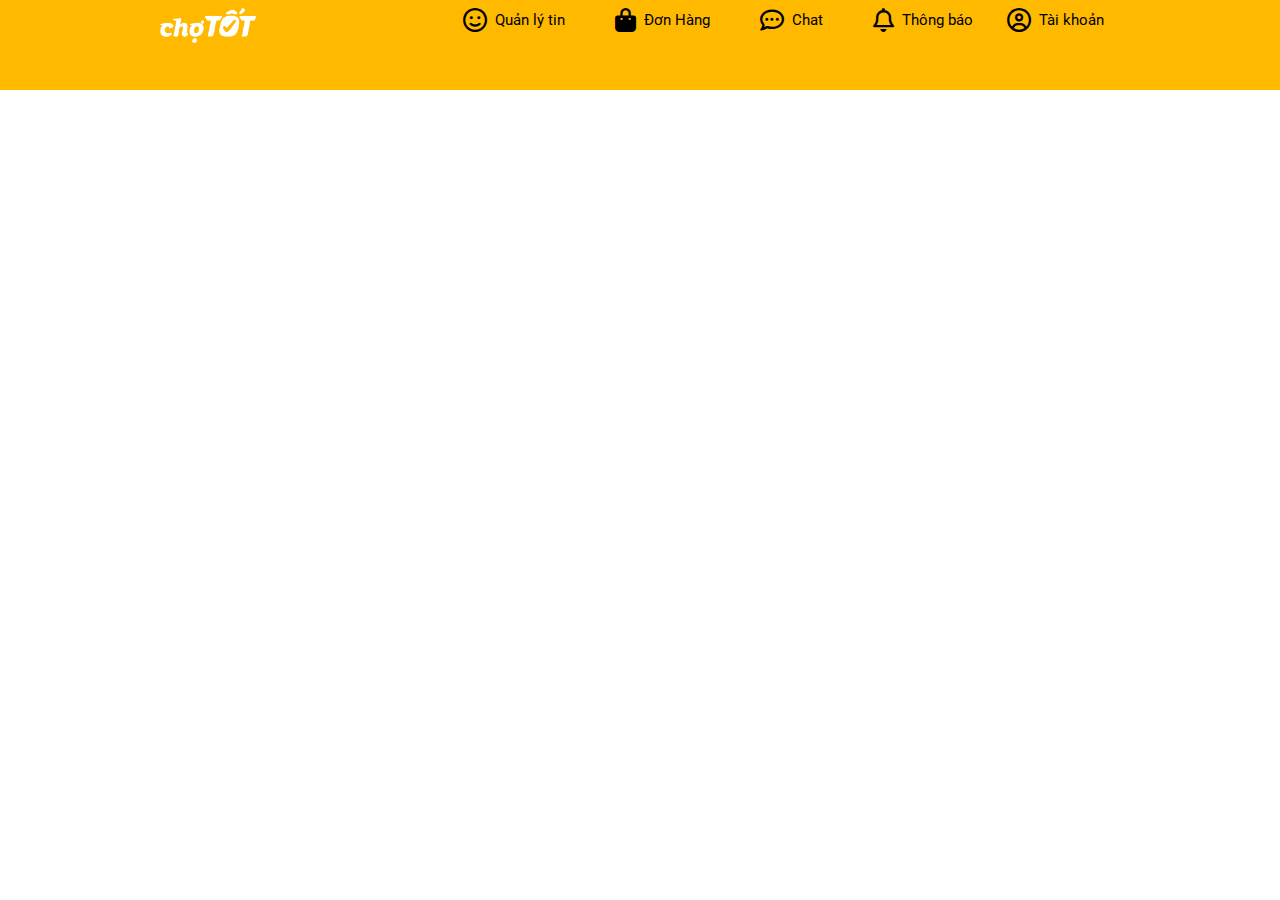
==== index.html @ 981c37a7 "add form login" ====
<!DOCTYPE html>
<html lang="en">
<head>
    <meta charset="UTF-8">
    <meta http-equiv="X-UA-Compatible" content="IE=edge">
    <meta name="viewport" content="width=device-width, initial-scale=1.0">
    <title>DN_Store</title>
    <link rel="stylesheet" href="./CSS/style.css">
    <link rel="stylesheet" href="/CSS/main.css">
    <link rel="stylesheet" href="/CSS/base.css">
    <link rel="stylesheet" href="./CSS/font/fontawesome-free-6.4.0/css/all.min.css">
    <link href="https://fonts.googleapis.com/css2?family=Roboto:wght@300;400;500;700&display=swap" rel="stylesheet">
    <link rel="stylesheet" href="CSS/bootstrap.min.css">
    <script src="JS/jquery.min.js"></script>
    <script src="JS/bootstrap.min.js"></script>
</head>
<body>
    <div class="wrapper">
        <header class="header">
            <div class="grid">
                <nav class="header__navbar">
                    <img class="header__navbar-logo" src="img/logo.webp">
                    <ul class="header__navbar-list">
                        <li class="header__navbar-item">
                            <a href="" class="header__navbar-item-link">
                                <i class="header__navbar-icon fa-regular fa-face-smile"></i>
                                Quản lý tin
                            </a>
                        </li>
                        <li class="header__navbar-item header__navbar-item-has--order header__navbar-item--no-opacity">
                            <i class="header__navbar-icon fa-solid fa-bag-shopping"></i>
                            Đơn Hàng
                            <!-- Đơn hàng -->
                            <div class="header__order">
                                <div class="header__sale-order">Đơn mua</div>
                                <hr>
                                <div class="header__purchase-order">Đơn bán</div>
                            </div>

                        </li>
                        <li class="header__navbar-item">
                            <a href="" class="header__navbar-item-link">
                                <i class="header__navbar-icon fa-sharp fa-regular fa-comment-dots"></i>
                                Chat
                            </a>
                        </li>
                        <li class="header__navbar-item header__notify-item--has-notify">
                            <i class="header__navbar-icon fa-sharp fa-regular fa-bell"></i>
                            Thông báo
                            <div class="header__notify">
                                <header class="header__notify-header">
                                    <h3>THÔNG BÁO MỚI</h3>
                                </header>
                                <ul class="header__notify-list">
                                    <li class="header__notify-item">
                                        <a href="" class="header__notify-link">
                                            <img src="./img/notify_item.png" alt="" class="header__notify-img">
                                            <div class="header__notify-info">
                                                <span class="header__notify-info-name">Sách lập trình Java</span>
                                                <span class="header__notify-info-description">Mô tả sách lập trình Java</span>
                                            </div>
                                        </a>
                                    </li>
                                    <li class="header__notify-item">
                                        <a href="" class="header__notify-link header__notify-item--viewed">
                                            <img src="./img/notify_item2.jpg" alt="" class="header__notify-img">
                                            <div class="header__notify-info">
                                                <span class="header__notify-info-name">Giáo trình triết học Mac-LêninGiáo trình triết học Mac-Lênin</span>
                                                <span class="header__notify-info-description">Mô tả giáo trình triết học Mac-Lênin</span>
                                            </div>
                                        </a>
                                    </li>
                                    <li class="header__notify-item">
                                        <a href="" class="header__notify-link">
                                            <img src="./img/notify_item3.jpg" alt="" class="header__notify-img">
                                            <div class="header__notify-info">
                                                <span class="header__notify-info-name">Sách luyện thi Ielts</span>
                                                <span class="header__notify-info-description">Mô tả sách luyện thi Ielts</span>
                                            </div>
                                        </a>
                                    </li>
                                </ul>
                                <footer class="header__notify-footer">
                                    <a href="" class="header__notify-footer-btn">Xem tất cả</a>
                                </footer>
                            </div>
                        </li>
                        <li id="openModal" class="header__navbar-item">
                            <i class="header__navbar-icon fa-regular fa-circle-user"></i>
                            Tài khoản
                        </li>
                    </ul>
                </nav>
            </div>
        </header>

        <div class="container">

        </div>

        <footer class="footer">

        </footer>
        <!-- Modal Layout -->
        <div id="dangNhap" class="modal">
            <div class="modal__overlay">

            </div>
            <div class="modal-dialog">
                <div class="modal-content">
                    <div class="modal__body modal-content">
                        <form action="">
                            <div class="modal__inner">
                                <div class="auth-form">
                                    <div class="auth-form__header">
                                        <div>
                                            <h3 class="auth-form__heading">Đăng ký</h3>
                                            <p>Tạo tài khoản Chợ Tốt ngay</p>
                                        </div>
                                        <img src="./img/logo_register.png">
                                        
                                    </div>
                                    <div class="auth-form__form">
                                        <input type="text" class="auth-form__input" placeholder="Nhập tên của bạn">
                                    </div>
                                    <div class="auth-form__form">
                                        <input type="password" class="auth-form__input" placeholder="Nhập SĐT của bạn">
                                    </div>
                                    <div class="auth-form__form">
                                        <input type="text" class="auth-form__input" placeholder="Tạo một mật khẩu có ít nhất 5 ký tự">
                                    </div>
                                </div>
                                <button class="btn-primary">Đăng ký</button>
                                <div class="auth-form__aside">
                                    <p class="auth-form-policy-text">
                                        Bằng việc Đăng ký, bạn đã đồng ý với 
                                        <a href="" class="auth-form-policy-link">Điều khoản sử dụng</a>
                                        của Chợ tốt
                                    </p>
                                </div>
                                <div class="auth-form__socials">
                                    <p class="auth-form__socials-text-choice">hoặc sử dụng</p>
                                    <a href="" class="auth-form__socials-link">
                                        <i class="fa-brands fa-facebook"></i>
                                    </a>
                                    <a href="" class="auth-form__socials-link">
                                        <i class="fa-brands fa-google"></i>
                                    </a>
                                    <a href="" class="auth-form__socials-link">
                                        <i class="fa-brands fa-apple"></i>
                                    </a>
                                    <p class="auth-form__socials-text">
                                        Bạn đã có tài khoản?
                                        <a href="" class="auth-form__socials-link">Đăng nhập</a>
                                    </p>
                                </div>
                            </div>
                        </form>
                    </div>
                </div>
            </div>
        </div>
    </div>

    <script src="./JS/main.js"></script>
</body>
</html>
---- CSS/style.css ----
* {
    margin: 0;
    padding: 0;
}
---- CSS/main.css ----
header {
    height: 90px;
    background: #ffba00;
}
.header__navbar {
    display: flex;
    justify-content: space-between;
    align-items: center;
}
.header__navbar-logo {
    height: 35px;
    width: 96px;
    margin-top: 8px;
    cursor: pointer;
}
.header__navbar-list {
    list-style: none;
    margin-top: 8px;
}
.header__navbar-item {
    position: relative;
}
.header__navbar-item-has--order:hover .header__order {
    display: block;
}
.header__notify-item--has-notify:hover .header__notify {
    display: block;
}
.header__navbar-item,
.header__navbar-item-link {
    display: inline-block;
    font-size: 1.5rem;
    color: var(--black--color);
    text-decoration: none;
    font-weight: 400;
    margin: 0 16px;
}
.header__navbar-item:hover,
.header__navbar-item-link:hover {
    cursor: pointer;
    color: rgba(0, 0, 0, 0.5);
}
.header__navbar-icon {
    font-size: 2.4rem;
    margin-right: 8px;
}
.header__navbar-item,
.header__navbar-item-link {
    display: inline-flex    ;
    align-items: center;
}
.header__navbar-item--no-opacity:hover {
    cursor: pointer;
    color: var(--black--color)
}

/*Header Order*/
.header__order {
    position: absolute;
    width: 110px;
    background-color: #fff;
    font-size: 1.5rem;
    left: 0;
    top: 140%;
    border-radius: 3px;
    display: none;
    animation: fadeIn ease-in 0.25s;
}
.header__order::before {
    content: "";
    position: absolute;
    left: 0;
    top: -16px;
    display: block;
    width: 100%;
    height: 20px;
}
.header__order::after {
    content: "";
    position: absolute;
    border: 20px solid;
    border-color: transparent transparent #fff transparent;
    top: -30px;
    right: 35px;
    display: block;
}
.header__sale-order {
    padding: 12px 10px;
}
.header__purchase-order {
    padding: 12px 10px;
}
.header__sale-order:hover,
.header__purchase-order:hover {
    cursor: pointer;
    opacity: 0.6;
}

/* Header notification */ 
.header__notify {
    position: absolute;
    top: 140%;
    right: 0;
    width: 400px;
    background-color: #fff;
    cursor: default;
    transform-origin: calc(100% - 20px) top;
    animation: headerNotifyGrowth ease-in 0.2s;
    will-change: opacity, transform;
    display: none;
}
.header__notify::before {
    content: "";
    border-width: 20px 27px;
    border-style: solid;
    border-color: transparent transparent #fff transparent;
    position: absolute;
    right: 4px;
    top: -30px;
}
.header__notify::after {
    content: "";
    display: block;
    position: absolute;
    right: 0;
    top: -16px;
    width: 100px;
    height: 20px;
}
@keyframes headerNotifyGrowth {
    from {
        opacity: 0;
        transform: scale(0);
    }to {
        opacity: 1;
        transform: scale(1);
    }
}
.header__notify-header {
    height: 45px;
    background-color: #fff;
}
.header__notify-header h3{
    color: #999;
    margin: 0 0 0 15px;
    font-weight: 400;
    font-size: 1.8rem;
    line-height: 45px;
    user-select: none;
}
.header__notify-list {
    list-style: none;
}
.header__notify-item {
    display: flex;
}
.header__notify-item:hover {
    background-color: #f7f7f7;
}
.header__notify-item--viewed{
    background-color: rgba(255, 186, 0, 0.08);
}
.header__notify-link {
    display: flex;
    width: 100%;
    padding: 12px;
    text-decoration: none;
}
.header__notify-img {
    width: 48px;
    height: 50px;
    object-fit: contain;
}
.header__notify-info {
    margin-left: 12px;
}
.header__notify-info-name {
    display: block;
    font-size: 1.4rem;
    color: var(--black--color);
    font-weight: 400;
}
.header__notify-info-description {
    display: block;
    font-size: 1.2rem;
    line-height: 1.6rem;
    color: #756F6E;
    margin-top: 4px;
}
.header__notify-footer {
    display: flex;
}
.header__notify-footer-btn {
    text-decoration: none;
    color: var(--black--color);
    width: 100%;
    padding: 10px 0;
    font-size: 1.4rem;
    font-weight: 400;
    text-align: center;
}
---- CSS/base.css ----
:root {
    --primary-color: #ffba00;
    --white-color: #fff;
    --black--color: #000;
    --text-color: #333;
}

* {
    box-sizing: inherit;
}

html {
    font-size: 62.5%;
    line-height: 16px;
    font-family: 'Roboto', sans-serif;
    box-sizing: border-box;
}

.grid {
    width: 960px;
    max-width: 100%;
    margin: 0 auto;
}

.grid__full-width {
    width: 100%
}

.grid_row {
    display: flex;
    flex-wrap: wrap;
}

/* Animation */
@keyframes fadeIn {
    from {
        opacity: 0;
    }to {
        opacity: 1;
    }
}

.modal {
    position: fixed;
    display: flex;
    top: 0;
    right: 0;
    bottom: 0;
    left: 0;
}

.modal__overlay {
    position: absolute;
    width: 100%;
    height: 100%;
    background-color: rgba(0, 0, 0, 0.4);
}

.modal__body {
    margin: auto;
    background-color: #fff;
    position: relative;
    z-index: 1;
    border-radius: 5px;
}
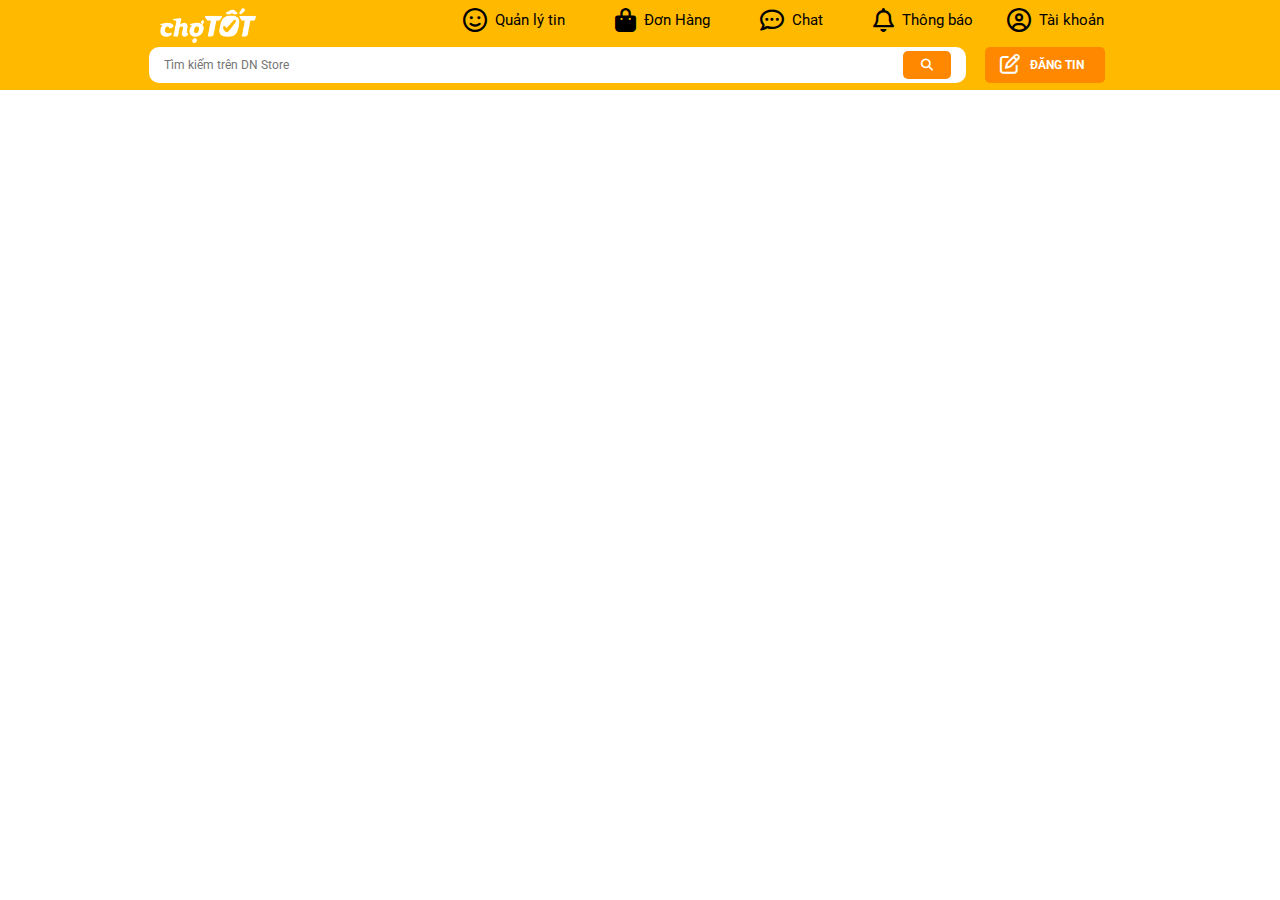
==== commit 53e7afc8: "add search" ====
--- a/index.html
+++ b/index.html
@@ -91,6 +91,16 @@
                         </li>
                     </ul>
                 </nav>
+                <div class="row">
+                    <div class="search">
+                        <input type="text" placeholder="Tìm kiếm trên DN Store">
+                        <div><i class="fa-solid fa-magnifying-glass"></i></div>
+                    </div>
+                    <div class="post">
+                        <div> <i class="fa-regular fa-pen-to-square"></i></div>
+                        <span>ĐĂNG TIN</span>
+                    </div>
+                </div>
             </div>
         </header>
 
--- a/CSS/style.css
+++ b/CSS/style.css
@@ -1,4 +1,5 @@
 * {
     margin: 0;
     padding: 0;
+    box-sizing: border-box;
 }--- a/CSS/main.css
+++ b/CSS/main.css
@@ -198,4 +198,63 @@
     font-size: 1.4rem;
     font-weight: 400;
     text-align: center;
+}
+.row{
+    width: 100%;
+    display: flex;
+    align-items: center;
+}
+.search{
+    display: flex;
+    justify-content: space-between;
+    align-items: center;
+    flex: 1;
+    height: 36px;
+    background-color: var(--white-color);
+    padding: 9px 15px;
+    border-radius: 10px;
+    font-size: 1.2rem;
+    margin: 4px;
+}
+.search input{
+    flex: 1;
+    border: 0;
+    outline: none;
+}
+.search div{
+    width: 48px;
+    height: 28px;
+    background-color: #FF8800;
+    color: var(--white-color);
+    border-radius: 5px;
+    display: flex;
+    justify-content: center;
+    align-items: center;
+}
+.search div:hover {
+    cursor: pointer;
+}
+
+.post{
+    width: 120px;
+    height: 36px;
+    background-color: #FF8800;
+    color: var(--white-color);
+    border-radius: 5px;
+    display: flex;
+    align-items: center;
+    padding: 5px 15px;
+    margin-left: 15px;
+}
+.post:hover{
+    cursor: pointer;
+}
+.post div{
+    font-size: 2rem;
+    padding-bottom: 2px;
+}
+.post span {
+    font-weight: 700;
+    font-size: 1.2rem;
+    margin-left: 10px;
 }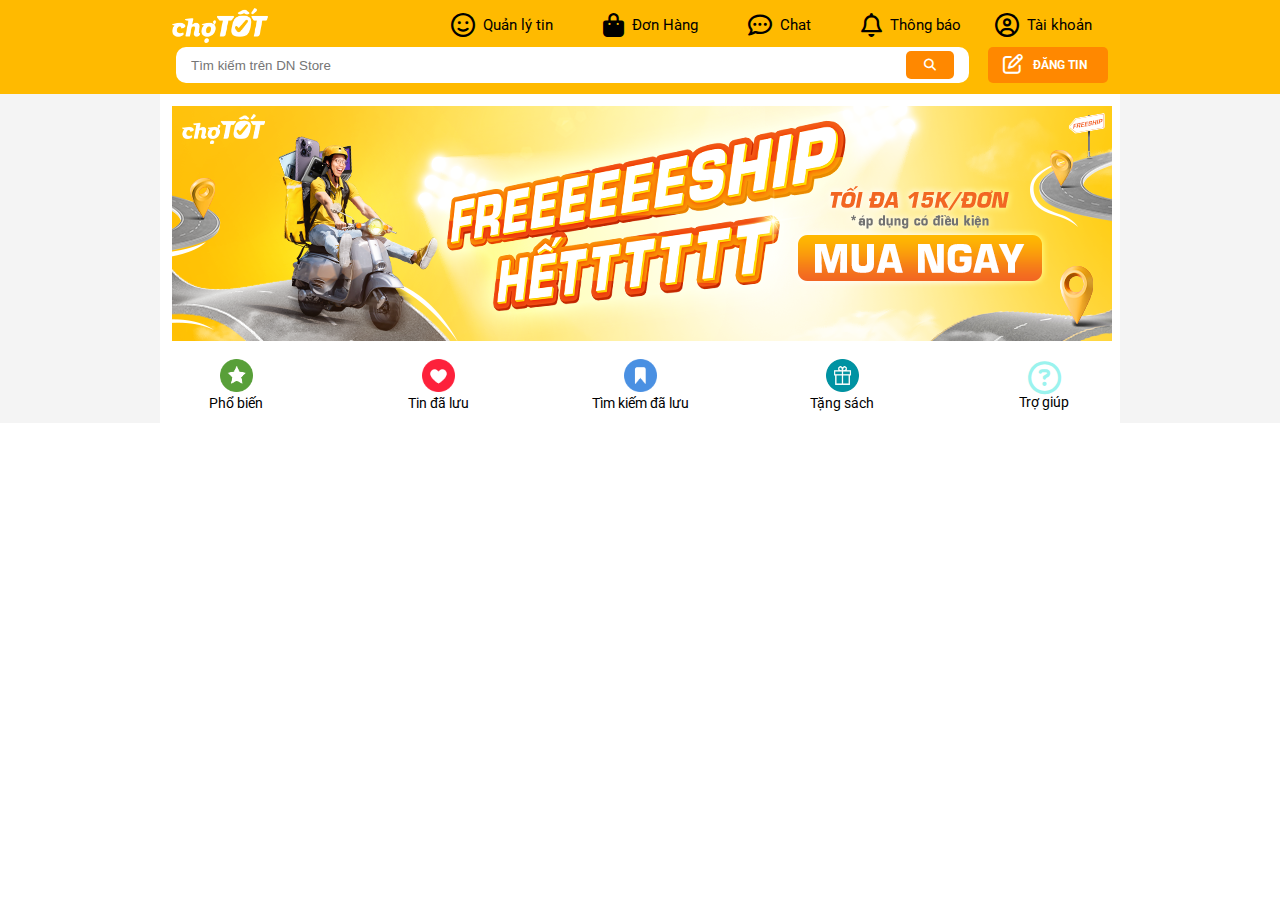
==== commit cee48bc5: "add banner" ====
--- a/index.html
+++ b/index.html
@@ -105,14 +105,44 @@
         </header>
 
         <div class="container">
-
+            <div class="left-sidebar"></div>
+            <div class="main-content">
+                <div class="banner">
+                    <div class="advertisement">
+                        <img src="img/advertisement.png">
+                    </div>
+                    <div class="sub-banner">
+                        <div class="sub-banner-item">
+                            <img src="img/sub-banner-item1.png">
+                            <p>Phổ biến</p>
+                        </div>
+                        <div class="sub-banner-item">
+                            <img src="img/sub-banner-item2.png">
+                            <p>Tin đã lưu</p>
+                        </div>
+                        <div class="sub-banner-item">
+                            <img src="img/sub-banner-item3.png">
+                            <p>Tìm kiếm đã lưu</p>
+                        </div>
+                        <div class="sub-banner-item">
+                            <img src="img/sub-banner-item4.png">
+                            <p>Tặng sách</p>
+                        </div>
+                        <div class="sub-banner-item">
+                            <i class="fa-regular fa-circle-question"></i>
+                            <p>Trợ giúp</p>
+                        </div>
+                    </div>
+                </div>
+            </div>
+            <div class="right-sidebar"></div>
         </div>
 
         <footer class="footer">
 
         </footer>
         <!-- Modal Layout -->
-        <div id="dangNhap" class="modal">
+        <!-- <div id="dangNhap" class="modal">
             <div class="modal__overlay">
 
             </div>
@@ -170,7 +200,7 @@
                 </div>
             </div>
         </div>
-    </div>
+    </div> -->
 
     <script src="./JS/main.js"></script>
 </body>
--- a/CSS/main.css
+++ b/CSS/main.css
@@ -1,6 +1,13 @@
+.wrapper{
+    width: 100%;
+    background-color: #f4f4f4;
+}
 header {
-    height: 90px;
+    height: 94px;
     background: #ffba00;
+}
+.grid{
+    padding: 0 12px;
 }
 .header__navbar {
     display: flex;
@@ -257,4 +264,42 @@
     font-weight: 700;
     font-size: 1.2rem;
     margin-left: 10px;
-}+}
+
+/* Container */
+.container{
+    display: flex;
+    justify-content: space-between;
+    align-items: center;
+}
+.main-content{
+    width: 960px;
+    background-color: var(--white-color);
+}
+.banner{
+    padding: 12px;
+}
+.sub-banner{
+    display: flex;
+    justify-content: space-between;
+    align-items: center;
+    padding: 0 12px;
+}
+.sub-banner-item{
+    width: 104px;
+    text-align: center;
+    font-size: 1.4rem;
+    padding-top: 13px;
+}
+.sub-banner-item:hover{
+    cursor: pointer;
+}.sub-banner-item p:hover{
+    color: #75a8cd;
+}
+.sub-banner-item img{
+    width: 33px;
+}
+.sub-banner-item i{
+    font-size: 33px;
+    color: #9BF3EE;
+}
--- a/CSS/base.css
+++ b/CSS/base.css
@@ -1,6 +1,6 @@
 :root {
     --primary-color: #ffba00;
-    --white-color: #fff;
+    --white-color: #ffffff;
     --black--color: #000;
     --text-color: #333;
 }
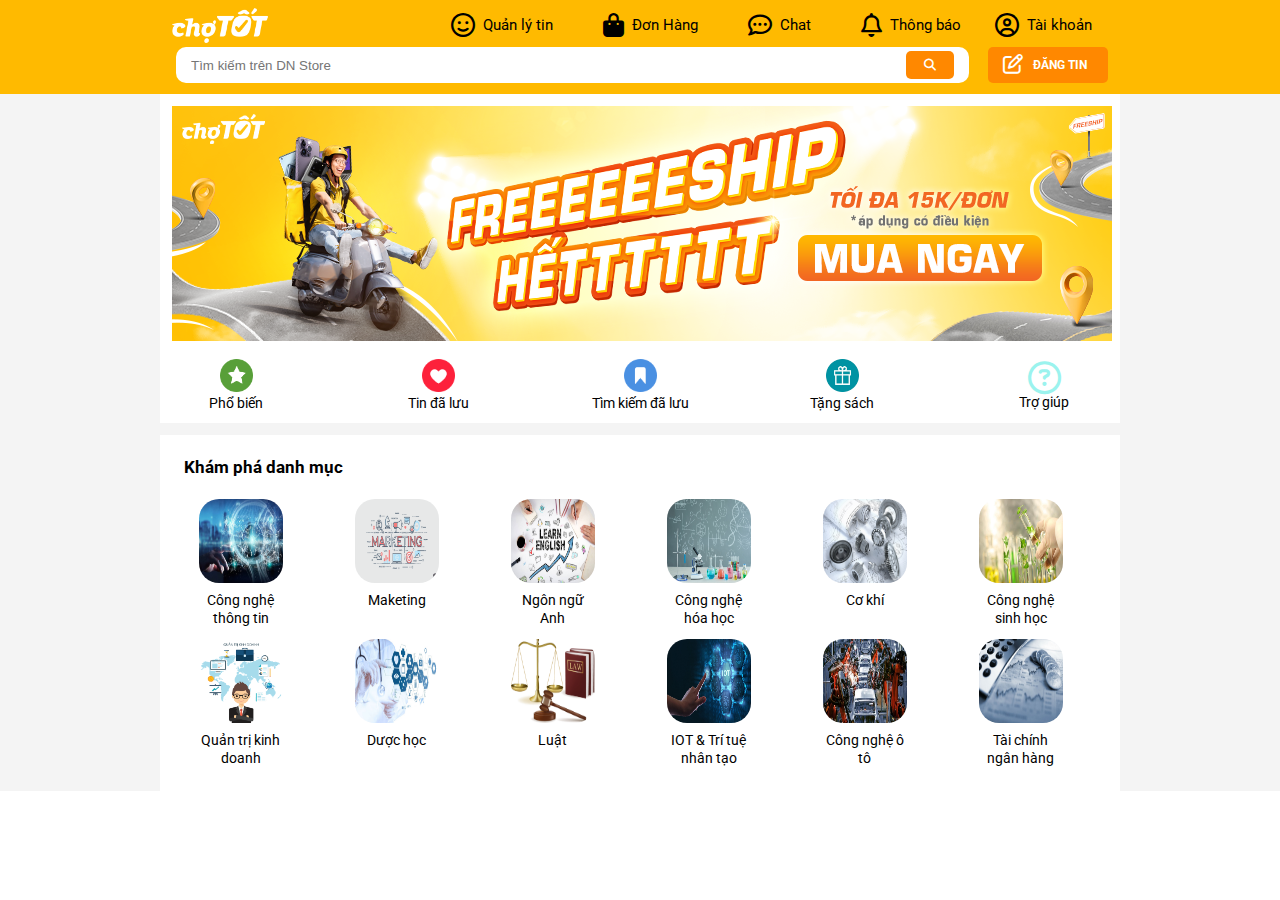
==== commit 23c7347a: "add category" ====
--- a/index.html
+++ b/index.html
@@ -134,6 +134,63 @@
                         </div>
                     </div>
                 </div>
+                <div class="category">
+                    <h2>Khám phá danh mục</h2>
+                    <div class="category-list">
+                        <li class="category-item">
+                            <img src="img/category-item1.png">
+                            <span>Công nghệ thông tin</span>
+                        </li>
+                        <li class="category-item">
+                            <img src="img/category-item2.png">
+                            <span>Quản trị kinh doanh</span>
+                        </li>
+                        <li class="category-item">
+                            <img src="img/category-item3.png">
+                            <span>Maketing</span>
+                        </li>
+                        <li class="category-item">
+                            <img src="img/category-item4.png">
+                            <span>Dược học</span>
+                        </li>
+                        <li class="category-item">
+                            <img src="img/category-item5.png">
+                            <span>Ngôn ngữ Anh</span>
+                        </li>
+                        <li class="category-item">
+                            <img src="img/category-item6.png">
+                            <span>Luật</span>
+                        </li>
+                        <li class="category-item">
+                            <img src="img/category-item7.png">
+                            <span>Công nghệ hóa học</span>
+                        </li>
+                        <li class="category-item">
+                            <img src="img/category-item8.png">
+                            <span>IOT & Trí tuệ nhân tạo</span>
+                        </li>
+                        <li class="category-item">
+                            <img src="img/category-item9.png">
+                            <span>Cơ khí</span>
+                        </li>
+                        <li class="category-item">
+                            <img src="img/category-item10.png">
+                            <span>Công nghệ ô tô</span>
+                        </li>
+                        <li class="category-item">
+                            <img src="img/category-item11.png">
+                            <span>Công nghệ sinh học</span>
+                        </li>
+                        <li class="category-item">
+                            <img src="img/category-item12.png">
+                            <span>Tài chính ngân hàng</span>
+                        </li>
+                        <!-- <li class="category-item">
+                            <img src="img/category-item13.png">
+                            <span>Tất cả danh mục</span>
+                        </li> -->
+                    </div>
+                </div>
             </div>
             <div class="right-sidebar"></div>
         </div>
--- a/CSS/main.css
+++ b/CSS/main.css
@@ -1,10 +1,13 @@
 .wrapper{
     width: 100%;
     background-color: #f4f4f4;
+    position: relative;
 }
 header {
     height: 94px;
     background: #ffba00;
+    top: 0;
+    position: sticky;
 }
 .grid{
     padding: 0 12px;
@@ -271,12 +274,13 @@
     display: flex;
     justify-content: space-between;
     align-items: center;
+    background-color: #f4f4f4;
 }
 .main-content{
     width: 960px;
+}
+.banner{
     background-color: var(--white-color);
-}
-.banner{
     padding: 12px;
 }
 .sub-banner{
@@ -303,3 +307,43 @@
     font-size: 33px;
     color: #9BF3EE;
 }
+
+.category{
+    background-color: var(--white-color);
+    margin-top: 12px;
+    padding: 12px;
+}
+.category h2{
+    padding: 12px;
+    font-size: 1.7rem;
+    margin-bottom: 12px;
+}
+.category-list{
+    display: flex;
+    flex-direction: column;
+    align-items: flex-start;
+    flex-wrap: wrap;
+    overflow-x: auto;
+    height: 280px;
+}
+.category-item{
+    display: flex;
+    flex-direction: column;
+    align-items: center;
+    list-style: none;
+    width: 137px;
+    height: 140px;
+    font-size: 1.4rem;
+    text-align: center;
+}
+.category-item img{
+    width: 84px;
+    height: 84px;
+    border-radius: 20px;
+}
+.category-item span{
+    margin-top: 8px;
+    max-width: 84px;
+    line-height: 1.29;
+    text-align: center;
+}
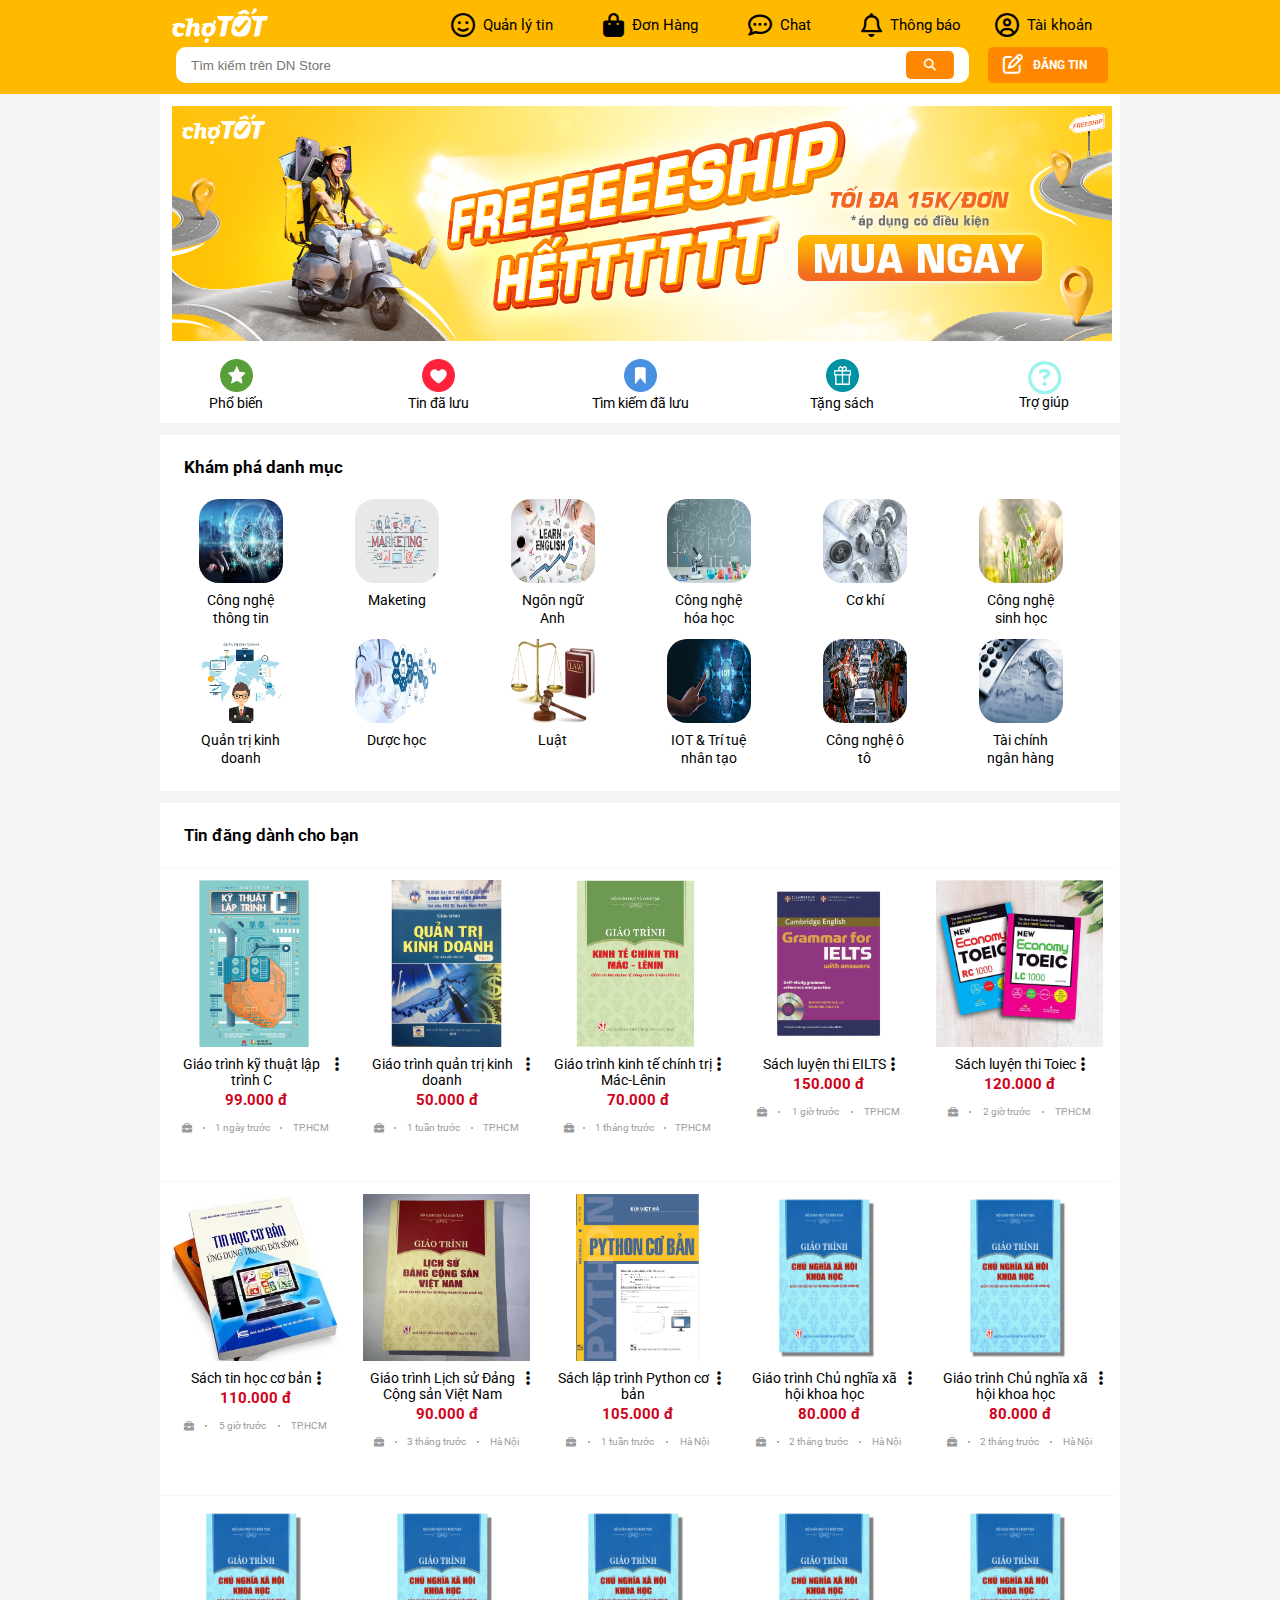
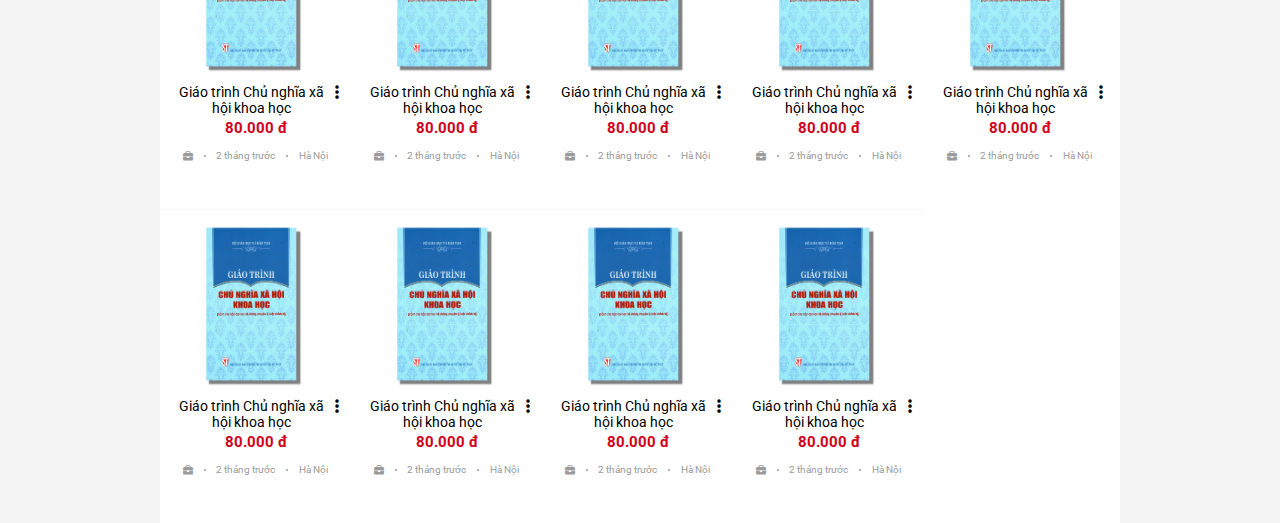
==== commit 5cc8033f: "add feature" ====
--- a/index.html
+++ b/index.html
@@ -189,6 +189,297 @@
                             <img src="img/category-item13.png">
                             <span>Tất cả danh mục</span>
                         </li> -->
+                    </div>
+                </div>
+                <div class="feature">
+                    <p class="feature-title">Tin đăng dành cho bạn</p>
+                    <div class="feature-list">
+                        <li class="feature-item">
+                            <img src="img/feature-item1.png">
+                            <div class="feature-item-name">
+                                <span>Giáo trình kỹ thuật lập trình C</span>
+                                <i class="fa-solid fa-ellipsis-vertical"></i>
+                            </div>
+                            <span class="feature-item-price">99.000 đ</span>
+                            <div class="feature-item-footer">
+                                <i class="fa-solid fa-briefcase"></i>
+                                <div></div>
+                                <span class="feature-item-time">1 ngày trước</span>
+                                <div></div>
+                                <span class="feature-item-address">TP.HCM</span>
+                            </div>
+                        </li>
+                        <li class="feature-item">
+                            <img src="img/feature-item2.png">
+                            <div class="feature-item-name">
+                                <span>Giáo trình quản trị kinh doanh</span>
+                                <i class="fa-solid fa-ellipsis-vertical"></i>
+                            </div>
+                            <span class="feature-item-price">50.000 đ</span>
+                            <div class="feature-item-footer">
+                                <i class="fa-solid fa-briefcase"></i>
+                                <div></div>
+                                <span class="feature-item-time">1 tuần trước</span>
+                                <div></div>
+                                <span class="feature-item-address">TP.HCM</span>
+                            </div>
+                        </li>
+                        <li class="feature-item">
+                            <img src="img/feature-item3.png">
+                            <div class="feature-item-name">
+                                <span>Giáo trình kinh tế chính trị Mác-Lênin</span>
+                                <i class="fa-solid fa-ellipsis-vertical"></i>
+                            </div>
+                            <span class="feature-item-price">70.000 đ</span>
+                            <div class="feature-item-footer">
+                                <i class="fa-solid fa-briefcase"></i>
+                                <div></div>
+                                <span class="feature-item-time">1 tháng trước</span>
+                                <div></div>
+                                <span class="feature-item-address">TP.HCM</span>
+                            </div>
+                        </li>
+                        <li class="feature-item">
+                            <img src="img/notify_item3.jpg">
+                            <div class="feature-item-name">
+                                <span>Sách luyện thi EILTS</span>
+                                <i class="fa-solid fa-ellipsis-vertical"></i>
+                            </div>
+                            <span class="feature-item-price">150.000 đ</span>
+                            <div class="feature-item-footer">
+                                <i class="fa-solid fa-briefcase"></i>
+                                <div></div>
+                                <span class="feature-item-time">1 giờ trước</span>
+                                <div></div>
+                                <span class="feature-item-address">TP.HCM</span>
+                            </div>
+                        </li>
+                        <li class="feature-item">
+                            <img src="img/feature-item4.png">
+                            <div class="feature-item-name">
+                                <span>Sách luyện thi Toiec</span>
+                                <i class="fa-solid fa-ellipsis-vertical"></i>
+                            </div>
+                            <span class="feature-item-price">120.000 đ</span>
+                            <div class="feature-item-footer">
+                                <i class="fa-solid fa-briefcase"></i>
+                                <div></div>
+                                <span class="feature-item-time">2 giờ trước</span>
+                                <div></div>
+                                <span class="feature-item-address">TP.HCM</span>
+                            </div>
+                        </li>
+                        <li class="feature-item">
+                            <img src="img/feature-item5.png">
+                            <div class="feature-item-name">
+                                <span>Sách tin học cơ bản</span>
+                                <i class="fa-solid fa-ellipsis-vertical"></i>
+                            </div>
+                            <span class="feature-item-price">110.000 đ</span>
+                            <div class="feature-item-footer">
+                                <i class="fa-solid fa-briefcase"></i>
+                                <div></div>
+                                <span class="feature-item-time">5 giờ trước</span>
+                                <div></div>
+                                <span class="feature-item-address">TP.HCM</span>
+                            </div>
+                        </li>
+                        <li class="feature-item">
+                            <img src="img/feature-item7.png">
+                            <div class="feature-item-name">
+                                <span>Giáo trình Lịch sử Đảng Cộng sản Việt Nam</span>
+                                <i class="fa-solid fa-ellipsis-vertical"></i>
+                            </div>
+                            <span class="feature-item-price">90.000 đ</span>
+                            <div class="feature-item-footer">
+                                <i class="fa-solid fa-briefcase"></i>
+                                <div></div>
+                                <span class="feature-item-time">3 tháng trước</span>
+                                <div></div>
+                                <span class="feature-item-address">Hà Nội</span>
+                            </div>
+                        </li>
+                        <li class="feature-item">
+                            <img src="img/feature-item8.png">
+                            <div class="feature-item-name">
+                                <span>Sách lập trình Python cơ bản</span>
+                                <i class="fa-solid fa-ellipsis-vertical"></i>
+                            </div>
+                            <span class="feature-item-price">105.000 đ</span>
+                            <div class="feature-item-footer">
+                                <i class="fa-solid fa-briefcase"></i>
+                                <div></div>
+                                <span class="feature-item-time">1 tuần trước</span>
+                                <div></div>
+                                <span class="feature-item-address">Hà Nội</span>
+                            </div>
+                        </li>
+                        <li class="feature-item">
+                            <img src="img/feature-item6.png">
+                            <div class="feature-item-name">
+                                <span>Giáo trình Chủ nghĩa xã hội khoa học</span>
+                                <i class="fa-solid fa-ellipsis-vertical"></i>
+                            </div>
+                            <span class="feature-item-price">80.000 đ</span>
+                            <div class="feature-item-footer">
+                                <i class="fa-solid fa-briefcase"></i>
+                                <div></div>
+                                <span class="feature-item-time">2 tháng trước</span>
+                                <div></div>
+                                <span class="feature-item-address">Hà Nội</span>
+                            </div>
+                        </li>
+                        <li class="feature-item">
+                            <img src="img/feature-item6.png">
+                            <div class="feature-item-name">
+                                <span>Giáo trình Chủ nghĩa xã hội khoa học</span>
+                                <i class="fa-solid fa-ellipsis-vertical"></i>
+                            </div>
+                            <span class="feature-item-price">80.000 đ</span>
+                            <div class="feature-item-footer">
+                                <i class="fa-solid fa-briefcase"></i>
+                                <div></div>
+                                <span class="feature-item-time">2 tháng trước</span>
+                                <div></div>
+                                <span class="feature-item-address">Hà Nội</span>
+                            </div>
+                        </li>
+                        <li class="feature-item">
+                            <img src="img/feature-item6.png">
+                            <div class="feature-item-name">
+                                <span>Giáo trình Chủ nghĩa xã hội khoa học</span>
+                                <i class="fa-solid fa-ellipsis-vertical"></i>
+                            </div>
+                            <span class="feature-item-price">80.000 đ</span>
+                            <div class="feature-item-footer">
+                                <i class="fa-solid fa-briefcase"></i>
+                                <div></div>
+                                <span class="feature-item-time">2 tháng trước</span>
+                                <div></div>
+                                <span class="feature-item-address">Hà Nội</span>
+                            </div>
+                        </li>
+                        <li class="feature-item">
+                            <img src="img/feature-item6.png">
+                            <div class="feature-item-name">
+                                <span>Giáo trình Chủ nghĩa xã hội khoa học</span>
+                                <i class="fa-solid fa-ellipsis-vertical"></i>
+                            </div>
+                            <span class="feature-item-price">80.000 đ</span>
+                            <div class="feature-item-footer">
+                                <i class="fa-solid fa-briefcase"></i>
+                                <div></div>
+                                <span class="feature-item-time">2 tháng trước</span>
+                                <div></div>
+                                <span class="feature-item-address">Hà Nội</span>
+                            </div>
+                        </li>
+                        <li class="feature-item">
+                            <img src="img/feature-item6.png">
+                            <div class="feature-item-name">
+                                <span>Giáo trình Chủ nghĩa xã hội khoa học</span>
+                                <i class="fa-solid fa-ellipsis-vertical"></i>
+                            </div>
+                            <span class="feature-item-price">80.000 đ</span>
+                            <div class="feature-item-footer">
+                                <i class="fa-solid fa-briefcase"></i>
+                                <div></div>
+                                <span class="feature-item-time">2 tháng trước</span>
+                                <div></div>
+                                <span class="feature-item-address">Hà Nội</span>
+                            </div>
+                        </li>
+                        <li class="feature-item">
+                            <img src="img/feature-item6.png">
+                            <div class="feature-item-name">
+                                <span>Giáo trình Chủ nghĩa xã hội khoa học</span>
+                                <i class="fa-solid fa-ellipsis-vertical"></i>
+                            </div>
+                            <span class="feature-item-price">80.000 đ</span>
+                            <div class="feature-item-footer">
+                                <i class="fa-solid fa-briefcase"></i>
+                                <div></div>
+                                <span class="feature-item-time">2 tháng trước</span>
+                                <div></div>
+                                <span class="feature-item-address">Hà Nội</span>
+                            </div>
+                        </li>
+                        <li class="feature-item">
+                            <img src="img/feature-item6.png">
+                            <div class="feature-item-name">
+                                <span>Giáo trình Chủ nghĩa xã hội khoa học</span>
+                                <i class="fa-solid fa-ellipsis-vertical"></i>
+                            </div>
+                            <span class="feature-item-price">80.000 đ</span>
+                            <div class="feature-item-footer">
+                                <i class="fa-solid fa-briefcase"></i>
+                                <div></div>
+                                <span class="feature-item-time">2 tháng trước</span>
+                                <div></div>
+                                <span class="feature-item-address">Hà Nội</span>
+                            </div>
+                        </li>
+                        <li class="feature-item">
+                            <img src="img/feature-item6.png">
+                            <div class="feature-item-name">
+                                <span>Giáo trình Chủ nghĩa xã hội khoa học</span>
+                                <i class="fa-solid fa-ellipsis-vertical"></i>
+                            </div>
+                            <span class="feature-item-price">80.000 đ</span>
+                            <div class="feature-item-footer">
+                                <i class="fa-solid fa-briefcase"></i>
+                                <div></div>
+                                <span class="feature-item-time">2 tháng trước</span>
+                                <div></div>
+                                <span class="feature-item-address">Hà Nội</span>
+                            </div>
+                        </li>
+                        <li class="feature-item">
+                            <img src="img/feature-item6.png">
+                            <div class="feature-item-name">
+                                <span>Giáo trình Chủ nghĩa xã hội khoa học</span>
+                                <i class="fa-solid fa-ellipsis-vertical"></i>
+                            </div>
+                            <span class="feature-item-price">80.000 đ</span>
+                            <div class="feature-item-footer">
+                                <i class="fa-solid fa-briefcase"></i>
+                                <div></div>
+                                <span class="feature-item-time">2 tháng trước</span>
+                                <div></div>
+                                <span class="feature-item-address">Hà Nội</span>
+                            </div>
+                        </li>
+                        <li class="feature-item">
+                            <img src="img/feature-item6.png">
+                            <div class="feature-item-name">
+                                <span>Giáo trình Chủ nghĩa xã hội khoa học</span>
+                                <i class="fa-solid fa-ellipsis-vertical"></i>
+                            </div>
+                            <span class="feature-item-price">80.000 đ</span>
+                            <div class="feature-item-footer">
+                                <i class="fa-solid fa-briefcase"></i>
+                                <div></div>
+                                <span class="feature-item-time">2 tháng trước</span>
+                                <div></div>
+                                <span class="feature-item-address">Hà Nội</span>
+                            </div>
+                        </li>
+                        <li class="feature-item">
+                            <img src="img/feature-item6.png">
+                            <div class="feature-item-name">
+                                <span>Giáo trình Chủ nghĩa xã hội khoa học</span>
+                                <i class="fa-solid fa-ellipsis-vertical"></i>
+                            </div>
+                            <span class="feature-item-price">80.000 đ</span>
+                            <div class="feature-item-footer">
+                                <i class="fa-solid fa-briefcase"></i>
+                                <div></div>
+                                <span class="feature-item-time">2 tháng trước</span>
+                                <div></div>
+                                <span class="feature-item-address">Hà Nội</span>
+                            </div>
+                        </li>
+                        
                     </div>
                 </div>
             </div>
--- a/CSS/main.css
+++ b/CSS/main.css
@@ -347,3 +347,76 @@
     line-height: 1.29;
     text-align: center;
 }
+
+.feature{
+    background-color: var(--white-color);
+    margin-top: 12px; 
+}
+.feature-title{
+    font-size: 17px;
+    font-weight: 600;
+    padding: 24px;
+}
+.feature-list{
+    display: flex;
+    flex-direction: row;
+    align-items: flex-start;
+    flex-wrap: wrap;
+    overflow: auto;
+}
+.feature-item{
+    display: flex;
+    flex-direction: column;
+    align-items: center;
+    width: 191px;
+    height: 314px;
+    padding: 12px;
+    border-top: 1px solid rgb(248, 245, 245);
+}
+.feature-item:hover{
+    border: 1px solid lightgray;
+    box-shadow: 0 0 2px gray;
+}
+.feature-item img{
+    width: 167px;
+    height: 167px;
+}
+.feature-item-name{
+    display: flex;
+    justify-content: space-between;
+    margin-top: 9px;
+}
+.feature-item-name span{
+    font-size: 14px;
+    text-align: center;
+    margin-right: 5px;
+}
+.feature-item-name i{
+    font-size: 16px;
+}
+.feature-item-price{
+    color: #d0021b;
+    font-size: 15px;
+    font-weight: 700;
+    width: 167px;
+    height: 20px;
+    text-align: center;
+    margin-top: 4px;
+}
+.feature-item-footer{
+    display: flex;
+    justify-content: space-evenly;
+    align-items: center;
+    width: 167px;
+    color: #9b9b9b;
+    margin-top: 8px;
+}
+.feature-item-footer div{
+    width: 2px;
+    height: 2px;
+    border-radius: 50%;
+    background-color: #9b9b9b;
+}
+
+
+
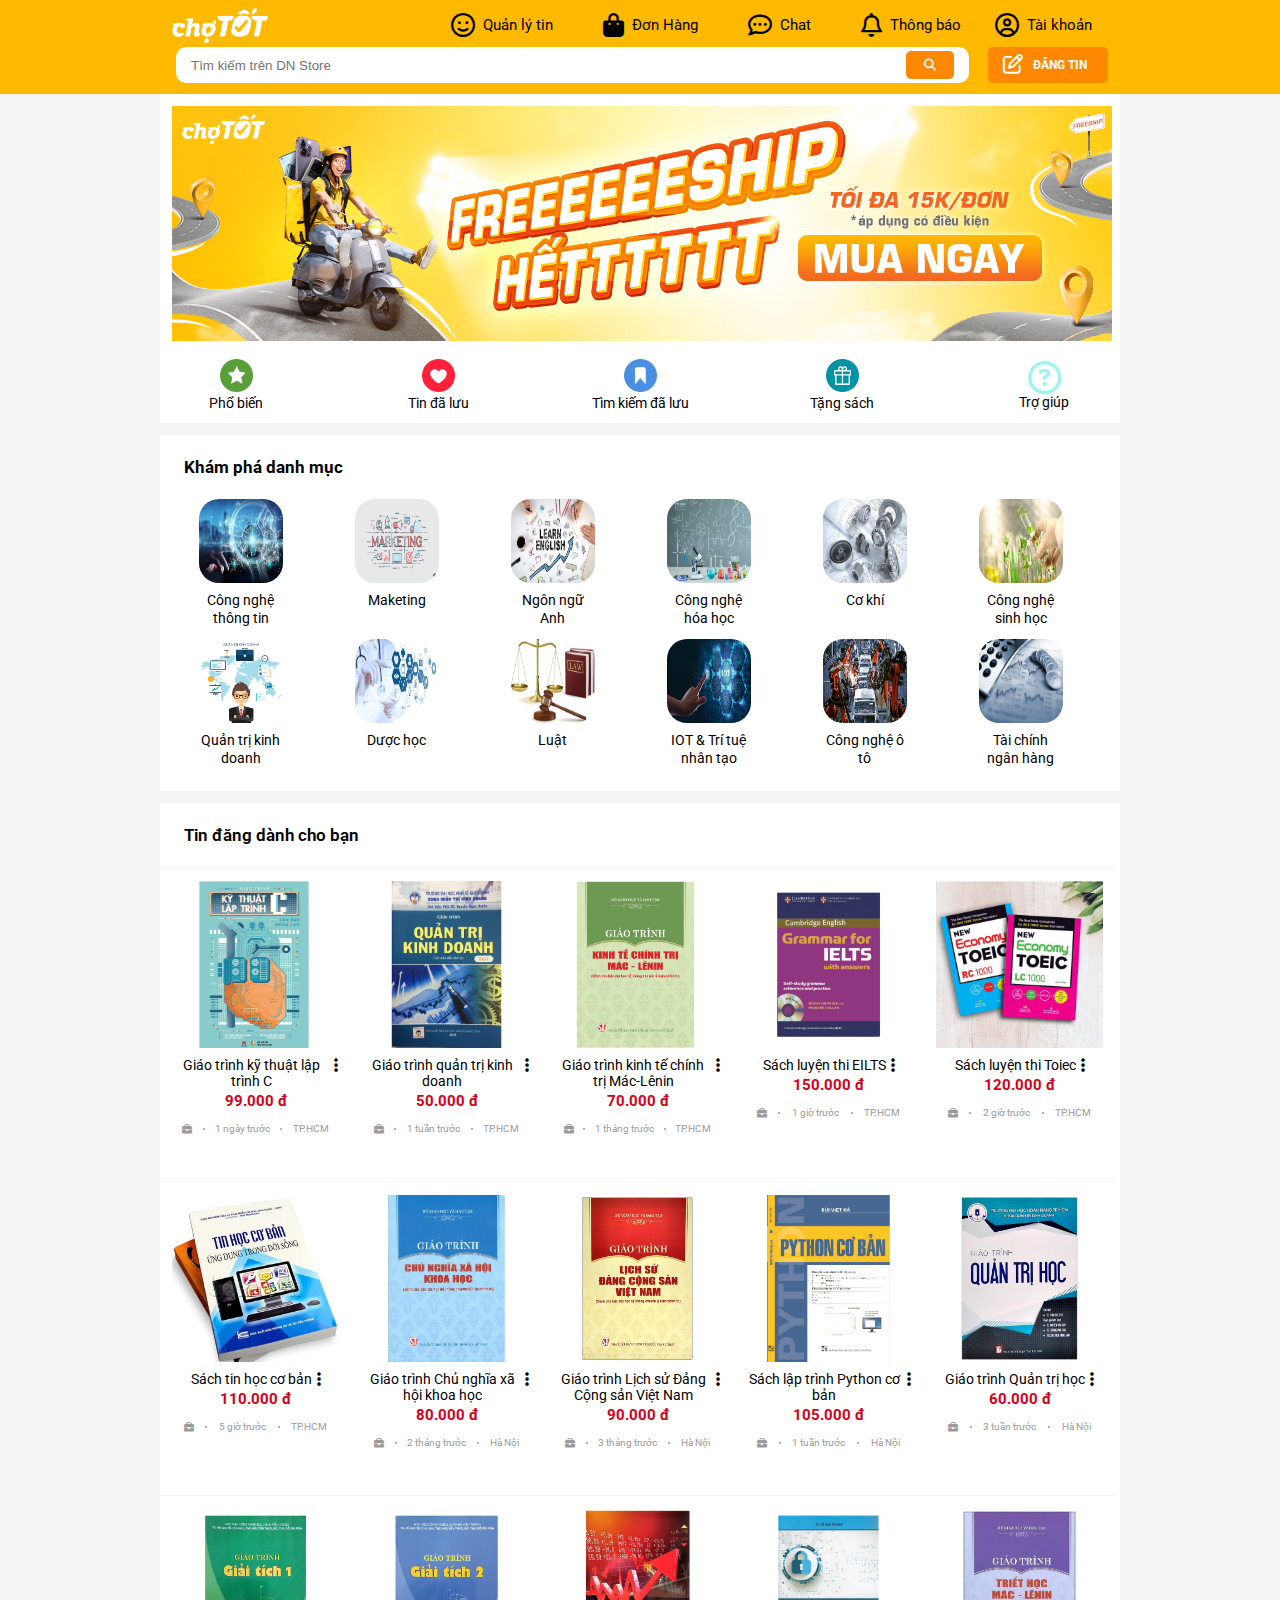
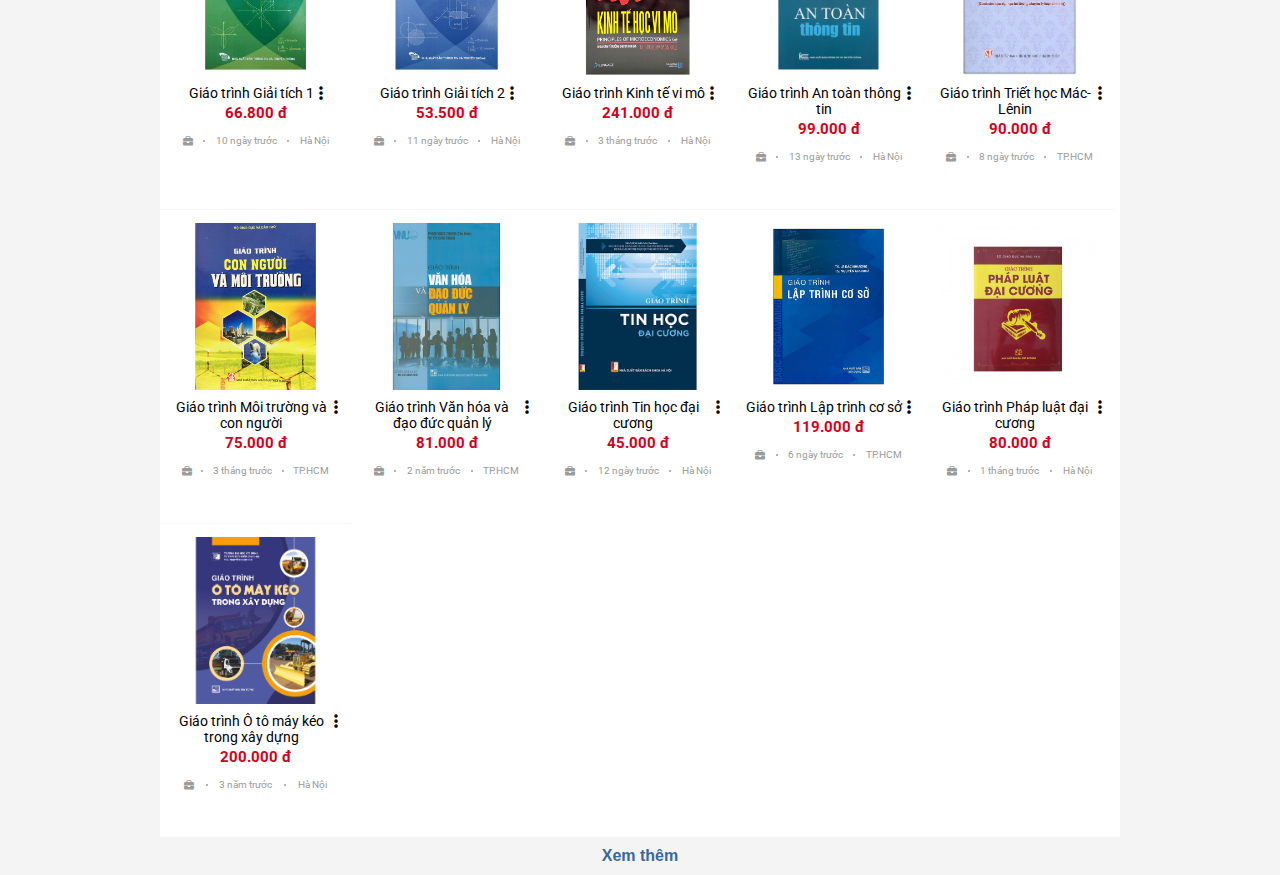
==== commit 201c3f7f: "edit feature" ====
--- a/index.html
+++ b/index.html
@@ -285,6 +285,21 @@
                             </div>
                         </li>
                         <li class="feature-item">
+                            <img src="img/feature-item6.png">
+                            <div class="feature-item-name">
+                                <span>Giáo trình Chủ nghĩa xã hội khoa học</span>
+                                <i class="fa-solid fa-ellipsis-vertical"></i>
+                            </div>
+                            <span class="feature-item-price">80.000 đ</span>
+                            <div class="feature-item-footer">
+                                <i class="fa-solid fa-briefcase"></i>
+                                <div></div>
+                                <span class="feature-item-time">2 tháng trước</span>
+                                <div></div>
+                                <span class="feature-item-address">Hà Nội</span>
+                            </div>
+                        </li>
+                        <li class="feature-item">
                             <img src="img/feature-item7.png">
                             <div class="feature-item-name">
                                 <span>Giáo trình Lịch sử Đảng Cộng sản Việt Nam</span>
@@ -315,172 +330,189 @@
                             </div>
                         </li>
                         <li class="feature-item">
-                            <img src="img/feature-item6.png">
-                            <div class="feature-item-name">
-                                <span>Giáo trình Chủ nghĩa xã hội khoa học</span>
+                            <img src="img/feature-item9.png">
+                            <div class="feature-item-name">
+                                <span>Giáo trình Quản trị học</span>
+                                <i class="fa-solid fa-ellipsis-vertical"></i>
+                            </div>
+                            <span class="feature-item-price">60.000 đ</span>
+                            <div class="feature-item-footer">
+                                <i class="fa-solid fa-briefcase"></i>
+                                <div></div>
+                                <span class="feature-item-time">3 tuần trước</span>
+                                <div></div>
+                                <span class="feature-item-address">Hà Nội</span>
+                            </div>
+                        </li>
+                        <li class="feature-item">
+                            <img src="img/feature-item10.png">
+                            <div class="feature-item-name">
+                                <span>Giáo trình Giải tích 1</span>
+                                <i class="fa-solid fa-ellipsis-vertical"></i>
+                            </div>
+                            <span class="feature-item-price">66.800 đ</span>
+                            <div class="feature-item-footer">
+                                <i class="fa-solid fa-briefcase"></i>
+                                <div></div>
+                                <span class="feature-item-time">10 ngày trước</span>
+                                <div></div>
+                                <span class="feature-item-address">Hà Nội</span>
+                            </div>
+                        </li>
+                        <li class="feature-item">
+                            <img src="img/feature-item11.png">
+                            <div class="feature-item-name">
+                                <span>Giáo trình Giải tích 2</span>
+                                <i class="fa-solid fa-ellipsis-vertical"></i>
+                            </div>
+                            <span class="feature-item-price">53.500 đ</span>
+                            <div class="feature-item-footer">
+                                <i class="fa-solid fa-briefcase"></i>
+                                <div></div>
+                                <span class="feature-item-time">11 ngày trước</span>
+                                <div></div>
+                                <span class="feature-item-address">Hà Nội</span>
+                            </div>
+                        </li>
+                        <li class="feature-item">
+                            <img src="img/feature-item12.png">
+                            <div class="feature-item-name">
+                                <span>Giáo trình Kinh tế vi mô</span>
+                                <i class="fa-solid fa-ellipsis-vertical"></i>
+                            </div>
+                            <span class="feature-item-price">241.000 đ</span>
+                            <div class="feature-item-footer">
+                                <i class="fa-solid fa-briefcase"></i>
+                                <div></div>
+                                <span class="feature-item-time">3 tháng trước</span>
+                                <div></div>
+                                <span class="feature-item-address">Hà Nội</span>
+                            </div>
+                        </li>
+                        <li class="feature-item">
+                            <img src="img/feature-item13.png">
+                            <div class="feature-item-name">
+                                <span>Giáo trình An toàn thông tin</span>
+                                <i class="fa-solid fa-ellipsis-vertical"></i>
+                            </div>
+                            <span class="feature-item-price">99.000 đ</span>
+                            <div class="feature-item-footer">
+                                <i class="fa-solid fa-briefcase"></i>
+                                <div></div>
+                                <span class="feature-item-time"> 13 ngày trước</span>
+                                <div></div>
+                                <span class="feature-item-address">Hà Nội</span>
+                            </div>
+                        </li>
+                        <li class="feature-item">
+                            <img src="img/feature-item14.png">
+                            <div class="feature-item-name">
+                                <span>Giáo trình Triết học Mác-Lênin</span>
+                                <i class="fa-solid fa-ellipsis-vertical"></i>
+                            </div>
+                            <span class="feature-item-price">90.000 đ</span>
+                            <div class="feature-item-footer">
+                                <i class="fa-solid fa-briefcase"></i>
+                                <div></div>
+                                <span class="feature-item-time">8 ngày trước</span>
+                                <div></div>
+                                <span class="feature-item-address">TP.HCM</span>
+                            </div>
+                        </li>
+                        <li class="feature-item">
+                            <img src="img/feature-item15.png">
+                            <div class="feature-item-name">
+                                <span>Giáo trình Môi trường và con người</span>
+                                <i class="fa-solid fa-ellipsis-vertical"></i>
+                            </div>
+                            <span class="feature-item-price">75.000 đ</span>
+                            <div class="feature-item-footer">
+                                <i class="fa-solid fa-briefcase"></i>
+                                <div></div>
+                                <span class="feature-item-time">3 tháng trước</span>
+                                <div></div>
+                                <span class="feature-item-address">TP.HCM</span>
+                            </div>
+                        </li>
+                        <li class="feature-item">
+                            <img src="img/feature-item16.png">
+                            <div class="feature-item-name">
+                                <span>Giáo trình Văn hóa và đạo đức quản lý</span>
+                                <i class="fa-solid fa-ellipsis-vertical"></i>
+                            </div>
+                            <span class="feature-item-price">81.000 đ</span>
+                            <div class="feature-item-footer">
+                                <i class="fa-solid fa-briefcase"></i>
+                                <div></div>
+                                <span class="feature-item-time">2 năm trước</span>
+                                <div></div>
+                                <span class="feature-item-address">TP.HCM</span>
+                            </div>
+                        </li>
+                        <li class="feature-item">
+                            <img src="img/feature-item17.png">
+                            <div class="feature-item-name">
+                                <span>Giáo trình Tin học đại cương</span>
+                                <i class="fa-solid fa-ellipsis-vertical"></i>
+                            </div>
+                            <span class="feature-item-price">45.000 đ</span>
+                            <div class="feature-item-footer">
+                                <i class="fa-solid fa-briefcase"></i>
+                                <div></div>
+                                <span class="feature-item-time">12 ngày trước</span>
+                                <div></div>
+                                <span class="feature-item-address">Hà Nội</span>
+                            </div>
+                        </li>
+                        <li class="feature-item">
+                            <img src="img/feature-item18.png">
+                            <div class="feature-item-name">
+                                <span>Giáo trình Lập trình cơ sở</span>
+                                <i class="fa-solid fa-ellipsis-vertical"></i>
+                            </div>
+                            <span class="feature-item-price">119.000 đ</span>
+                            <div class="feature-item-footer">
+                                <i class="fa-solid fa-briefcase"></i>
+                                <div></div>
+                                <span class="feature-item-time">6 ngày trước</span>
+                                <div></div>
+                                <span class="feature-item-address">TP.HCM</span>
+                            </div>
+                        </li>
+                        <li class="feature-item">
+                            <img src="img/feature-item19.png">
+                            <div class="feature-item-name">
+                                <span>Giáo trình Pháp luật đại cương</span>
                                 <i class="fa-solid fa-ellipsis-vertical"></i>
                             </div>
                             <span class="feature-item-price">80.000 đ</span>
                             <div class="feature-item-footer">
                                 <i class="fa-solid fa-briefcase"></i>
                                 <div></div>
-                                <span class="feature-item-time">2 tháng trước</span>
-                                <div></div>
-                                <span class="feature-item-address">Hà Nội</span>
-                            </div>
-                        </li>
-                        <li class="feature-item">
-                            <img src="img/feature-item6.png">
-                            <div class="feature-item-name">
-                                <span>Giáo trình Chủ nghĩa xã hội khoa học</span>
-                                <i class="fa-solid fa-ellipsis-vertical"></i>
-                            </div>
-                            <span class="feature-item-price">80.000 đ</span>
-                            <div class="feature-item-footer">
-                                <i class="fa-solid fa-briefcase"></i>
-                                <div></div>
-                                <span class="feature-item-time">2 tháng trước</span>
-                                <div></div>
-                                <span class="feature-item-address">Hà Nội</span>
-                            </div>
-                        </li>
-                        <li class="feature-item">
-                            <img src="img/feature-item6.png">
-                            <div class="feature-item-name">
-                                <span>Giáo trình Chủ nghĩa xã hội khoa học</span>
-                                <i class="fa-solid fa-ellipsis-vertical"></i>
-                            </div>
-                            <span class="feature-item-price">80.000 đ</span>
-                            <div class="feature-item-footer">
-                                <i class="fa-solid fa-briefcase"></i>
-                                <div></div>
-                                <span class="feature-item-time">2 tháng trước</span>
-                                <div></div>
-                                <span class="feature-item-address">Hà Nội</span>
-                            </div>
-                        </li>
-                        <li class="feature-item">
-                            <img src="img/feature-item6.png">
-                            <div class="feature-item-name">
-                                <span>Giáo trình Chủ nghĩa xã hội khoa học</span>
-                                <i class="fa-solid fa-ellipsis-vertical"></i>
-                            </div>
-                            <span class="feature-item-price">80.000 đ</span>
-                            <div class="feature-item-footer">
-                                <i class="fa-solid fa-briefcase"></i>
-                                <div></div>
-                                <span class="feature-item-time">2 tháng trước</span>
-                                <div></div>
-                                <span class="feature-item-address">Hà Nội</span>
-                            </div>
-                        </li>
-                        <li class="feature-item">
-                            <img src="img/feature-item6.png">
-                            <div class="feature-item-name">
-                                <span>Giáo trình Chủ nghĩa xã hội khoa học</span>
-                                <i class="fa-solid fa-ellipsis-vertical"></i>
-                            </div>
-                            <span class="feature-item-price">80.000 đ</span>
-                            <div class="feature-item-footer">
-                                <i class="fa-solid fa-briefcase"></i>
-                                <div></div>
-                                <span class="feature-item-time">2 tháng trước</span>
-                                <div></div>
-                                <span class="feature-item-address">Hà Nội</span>
-                            </div>
-                        </li>
-                        <li class="feature-item">
-                            <img src="img/feature-item6.png">
-                            <div class="feature-item-name">
-                                <span>Giáo trình Chủ nghĩa xã hội khoa học</span>
-                                <i class="fa-solid fa-ellipsis-vertical"></i>
-                            </div>
-                            <span class="feature-item-price">80.000 đ</span>
-                            <div class="feature-item-footer">
-                                <i class="fa-solid fa-briefcase"></i>
-                                <div></div>
-                                <span class="feature-item-time">2 tháng trước</span>
-                                <div></div>
-                                <span class="feature-item-address">Hà Nội</span>
-                            </div>
-                        </li>
-                        <li class="feature-item">
-                            <img src="img/feature-item6.png">
-                            <div class="feature-item-name">
-                                <span>Giáo trình Chủ nghĩa xã hội khoa học</span>
-                                <i class="fa-solid fa-ellipsis-vertical"></i>
-                            </div>
-                            <span class="feature-item-price">80.000 đ</span>
-                            <div class="feature-item-footer">
-                                <i class="fa-solid fa-briefcase"></i>
-                                <div></div>
-                                <span class="feature-item-time">2 tháng trước</span>
-                                <div></div>
-                                <span class="feature-item-address">Hà Nội</span>
-                            </div>
-                        </li>
-                        <li class="feature-item">
-                            <img src="img/feature-item6.png">
-                            <div class="feature-item-name">
-                                <span>Giáo trình Chủ nghĩa xã hội khoa học</span>
-                                <i class="fa-solid fa-ellipsis-vertical"></i>
-                            </div>
-                            <span class="feature-item-price">80.000 đ</span>
-                            <div class="feature-item-footer">
-                                <i class="fa-solid fa-briefcase"></i>
-                                <div></div>
-                                <span class="feature-item-time">2 tháng trước</span>
-                                <div></div>
-                                <span class="feature-item-address">Hà Nội</span>
-                            </div>
-                        </li>
-                        <li class="feature-item">
-                            <img src="img/feature-item6.png">
-                            <div class="feature-item-name">
-                                <span>Giáo trình Chủ nghĩa xã hội khoa học</span>
-                                <i class="fa-solid fa-ellipsis-vertical"></i>
-                            </div>
-                            <span class="feature-item-price">80.000 đ</span>
-                            <div class="feature-item-footer">
-                                <i class="fa-solid fa-briefcase"></i>
-                                <div></div>
-                                <span class="feature-item-time">2 tháng trước</span>
-                                <div></div>
-                                <span class="feature-item-address">Hà Nội</span>
-                            </div>
-                        </li>
-                        <li class="feature-item">
-                            <img src="img/feature-item6.png">
-                            <div class="feature-item-name">
-                                <span>Giáo trình Chủ nghĩa xã hội khoa học</span>
-                                <i class="fa-solid fa-ellipsis-vertical"></i>
-                            </div>
-                            <span class="feature-item-price">80.000 đ</span>
-                            <div class="feature-item-footer">
-                                <i class="fa-solid fa-briefcase"></i>
-                                <div></div>
-                                <span class="feature-item-time">2 tháng trước</span>
-                                <div></div>
-                                <span class="feature-item-address">Hà Nội</span>
-                            </div>
-                        </li>
-                        <li class="feature-item">
-                            <img src="img/feature-item6.png">
-                            <div class="feature-item-name">
-                                <span>Giáo trình Chủ nghĩa xã hội khoa học</span>
-                                <i class="fa-solid fa-ellipsis-vertical"></i>
-                            </div>
-                            <span class="feature-item-price">80.000 đ</span>
-                            <div class="feature-item-footer">
-                                <i class="fa-solid fa-briefcase"></i>
-                                <div></div>
-                                <span class="feature-item-time">2 tháng trước</span>
-                                <div></div>
-                                <span class="feature-item-address">Hà Nội</span>
-                            </div>
-                        </li>
-                        
-                    </div>
+                                <span class="feature-item-time">1 tháng trước</span>
+                                <div></div>
+                                <span class="feature-item-address">Hà Nội</span>
+                            </div>
+                        </li>
+                        <li class="feature-item">
+                            <img src="img/feature-item20.png">
+                            <div class="feature-item-name">
+                                <span>Giáo trình Ô tô máy kéo trong xây dựng</span>
+                                <i class="fa-solid fa-ellipsis-vertical"></i>
+                            </div>
+                            <span class="feature-item-price">200.000 đ</span>
+                            <div class="feature-item-footer">
+                                <i class="fa-solid fa-briefcase"></i>
+                                <div></div>
+                                <span class="feature-item-time">3 năm trước</span>
+                                <div></div>
+                                <span class="feature-item-address">Hà Nội</span>
+                            </div>
+                        </li>
+                    </div>
+                </div>
+                <div class="loadMore">
+                    <button type="button">Xem thêm</button>
                 </div>
             </div>
             <div class="right-sidebar"></div>
--- a/CSS/main.css
+++ b/CSS/main.css
@@ -370,12 +370,12 @@
     align-items: center;
     width: 191px;
     height: 314px;
-    padding: 12px;
+    padding: 13px;
     border-top: 1px solid rgb(248, 245, 245);
 }
 .feature-item:hover{
     border: 1px solid lightgray;
-    box-shadow: 0 0 2px gray;
+    box-shadow: 0 0 3px gray;
 }
 .feature-item img{
     width: 167px;
@@ -393,6 +393,12 @@
 }
 .feature-item-name i{
     font-size: 16px;
+}
+.feature-item img:hover, .feature-item-name:hover{
+    cursor: pointer;
+}
+.feature-item-name span:hover{
+    color: #75a8cd;
 }
 .feature-item-price{
     color: #d0021b;
@@ -417,6 +423,20 @@
     border-radius: 50%;
     background-color: #9b9b9b;
 }
-
-
-
+.loadMore{
+    text-align: center;
+}
+.loadMore button:hover{
+    cursor: pointer;
+}
+.loadMore button{
+    font-size: 16px;
+    font-weight: bold;
+    color: rgb(56, 105, 159);
+    border: none;
+    background: none;
+    margin: 10px 0;
+}
+
+
+
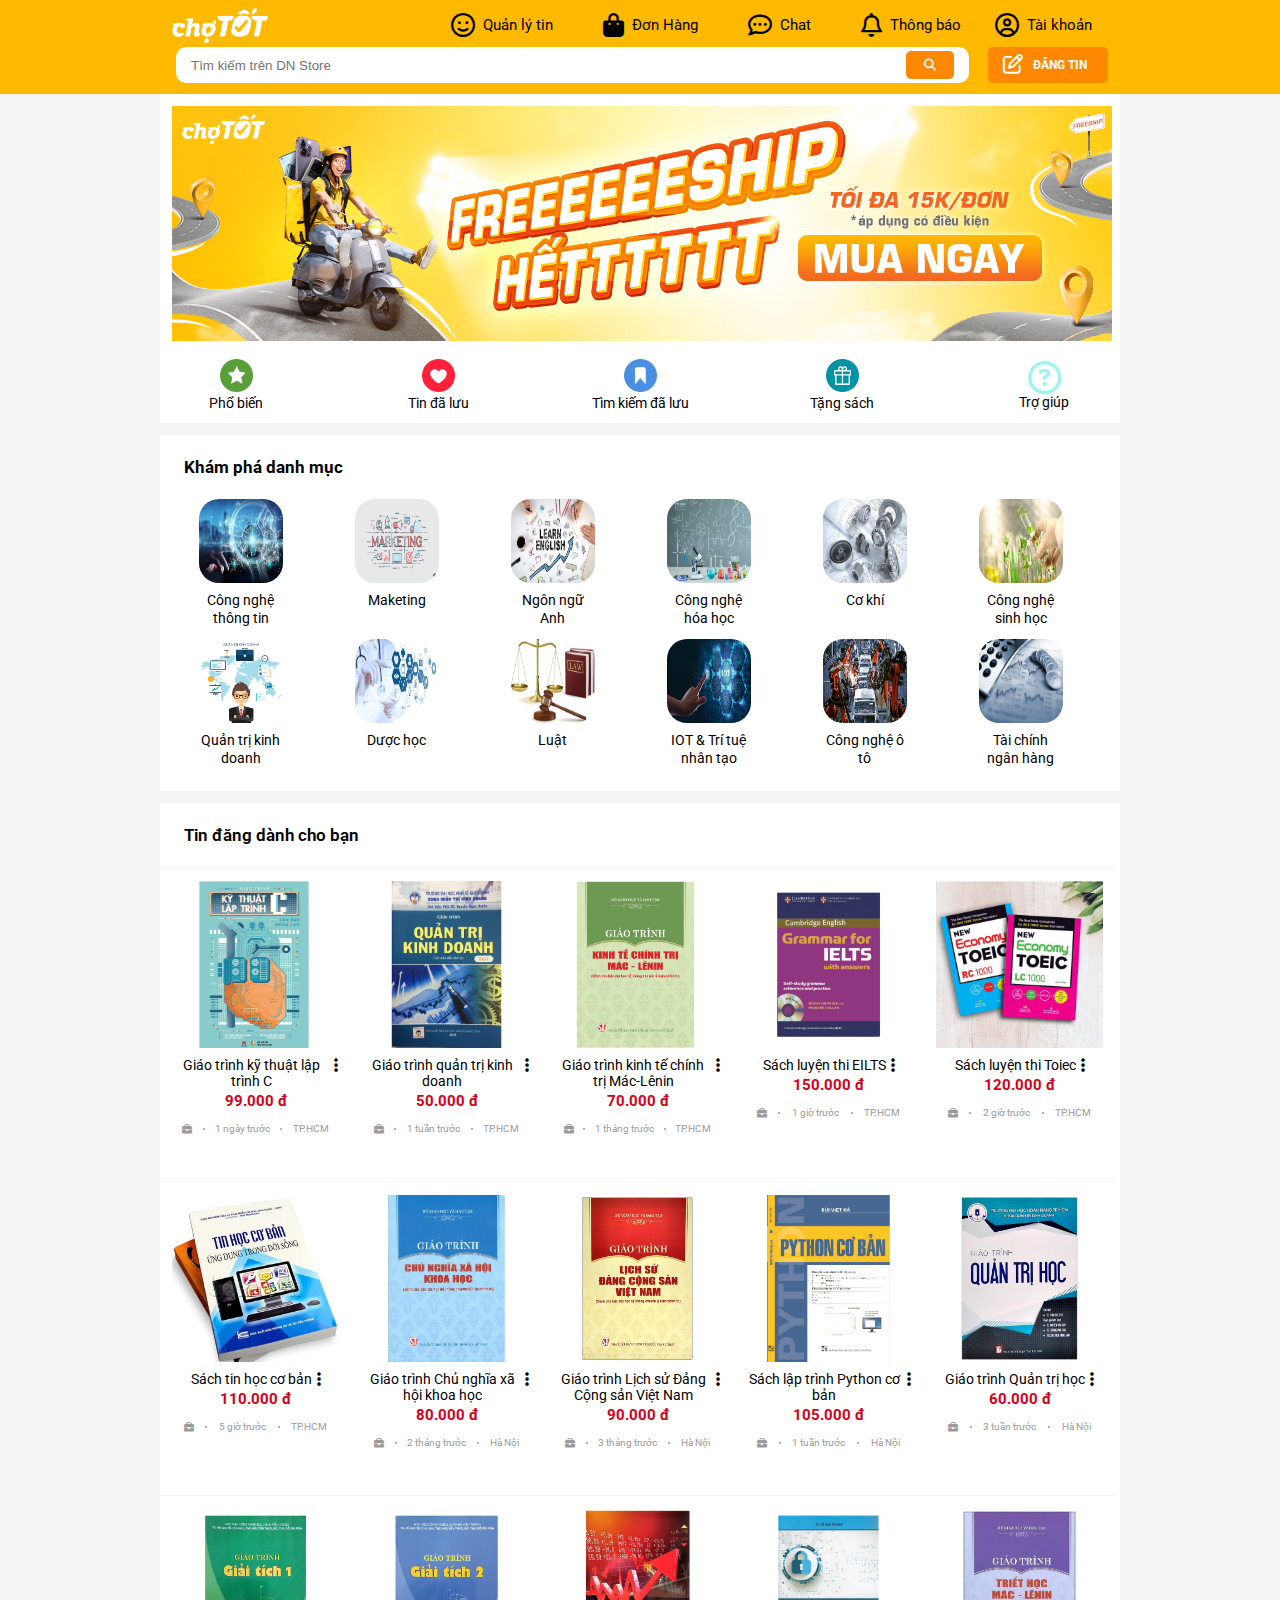
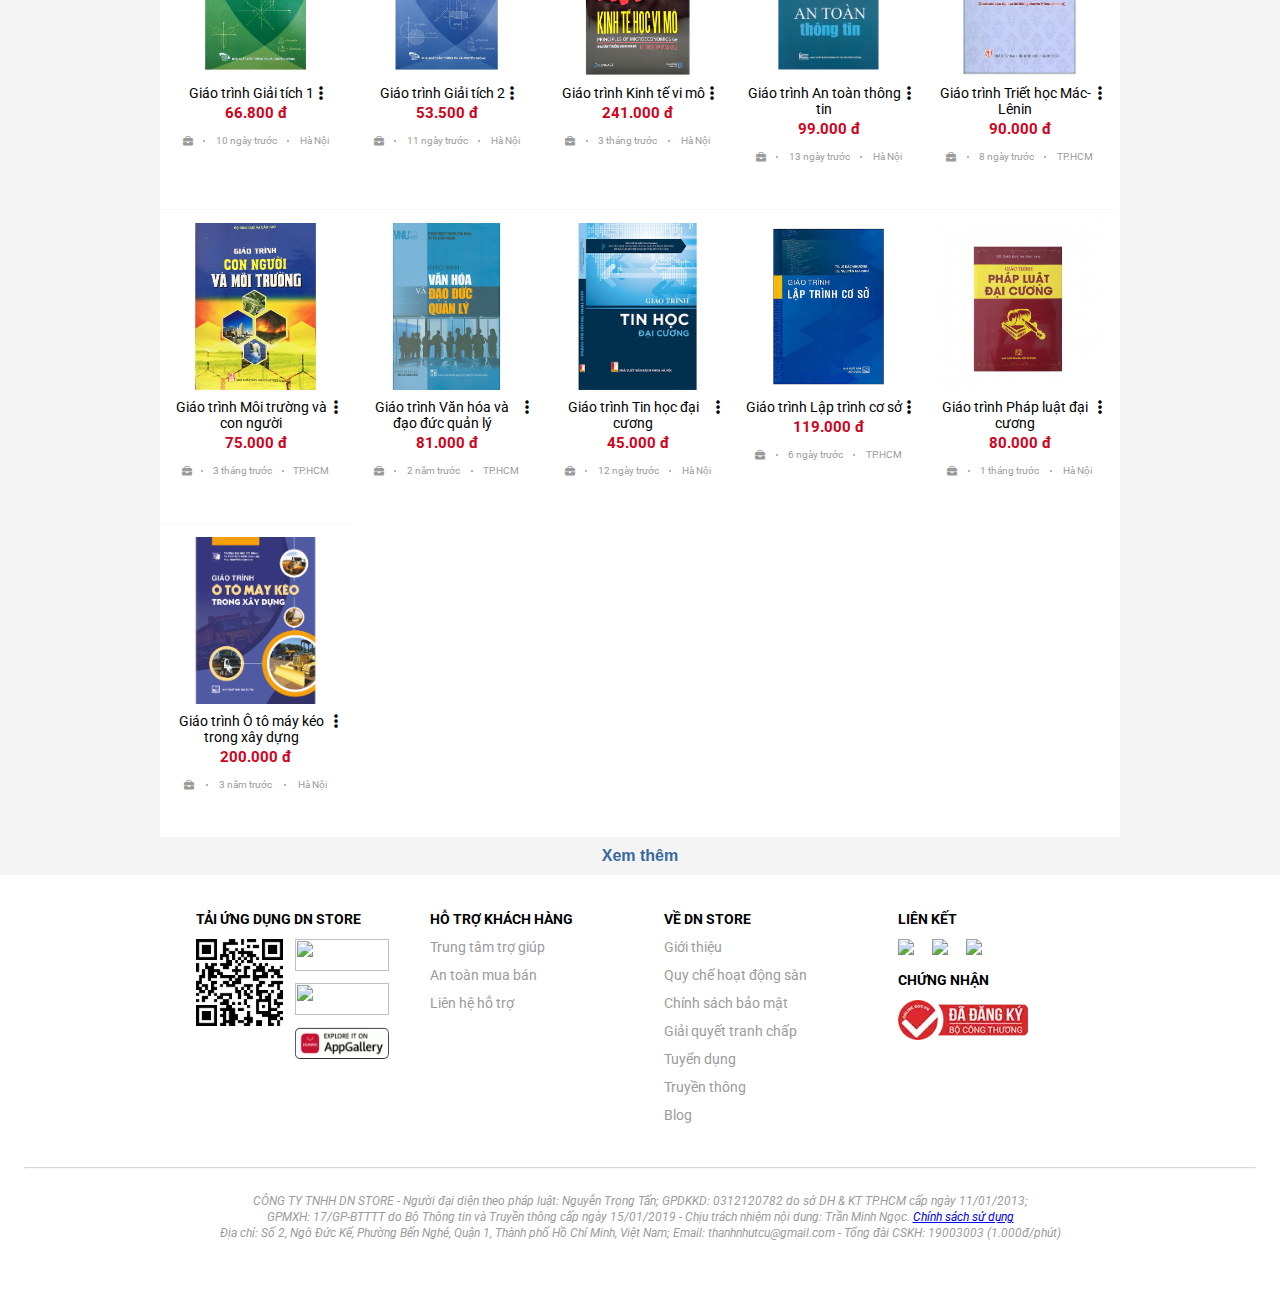
==== commit 4169e12d: "add footer" ====
--- a/index.html
+++ b/index.html
@@ -518,8 +518,56 @@
             <div class="right-sidebar"></div>
         </div>
 
-        <footer class="footer">
-
+        <footer>
+            <div class="footer-list">
+                <div class="footer-item">
+                    <p class="footer-title">TẢI ỨNG DỤNG DN STORE</p>
+                    <div class="footer-download">
+                        <img class="qr-code" src="img/qr-code.webp">
+                        <div>
+                            <img src="https://static.chotot.com/storage/default/ios.svg">
+                            <img src="https://static.chotot.com/storage/default/android.svg">
+                            <img src="img/app-gallery.webp">
+                        </div>
+                    </div>
+                </div>
+                <div class="footer-item">
+                    <p class="footer-title">HỖ TRỢ KHÁCH HÀNG</p>
+                    <ul>
+                        <li>Trung tâm trợ giúp</li>
+                        <li>An toàn mua bán</li>
+                        <li>Liên hệ hỗ trợ</li>
+                    </ul>
+                </div>
+                <div class="footer-item">
+                    <p class="footer-title">VỀ DN STORE</p>
+                    <ul>
+                        <li>Giới thiệu</li>
+                        <li>Quy chế hoạt động sàn</li>
+                        <li>Chính sách bảo mật</li>
+                        <li>Giải quyết tranh chấp</li>
+                        <li>Tuyển dụng</li>
+                        <li>Truyền thông</li>
+                        <li>Blog</li>
+                    </ul>
+                </div>
+                <div class="footer-item">
+                    <p class="footer-title">LIÊN KẾT</p>
+                    <div class="footer-item-connect">
+                        <img src="https://static.chotot.com/storage/default/facebook.svg">
+                        <img src="https://static.chotot.com/storage/default/youtube.svg">
+                        <img src="https://static.chotot.com/storage/default/linkedin.svg">
+                    </div>
+                    <p class="footer-title">CHỨNG NHẬN</p>
+                    <img src="img/certificate.jpg">
+                </div>
+            </div>
+            <hr>
+            <address>
+                CÔNG TY TNHH DN STORE - Người đại diện theo pháp luật: Nguyễn Trọng Tấn; GPDKKD: 0312120782 do sở DH & KT TP.HCM cấp ngày 11/01/2013;<br>
+                GPMXH: 17/GP-BTTTT do Bộ Thông tin và Truyền thông cấp ngày 15/01/2019 - Chịu trách nhiệm nội dung: Trần Minh Ngọc. <a href="#">Chính sách sử dụng</a><br>
+                Địa chỉ: Số 2, Ngô Đức Kế, Phường Bến Nghé, Quận 1, Thành phố Hồ Chí Minh, Việt Nam; Email: thanhnhutcu@gmail.com - Tổng đài CSKH: 19003003 (1.000đ/phút) 
+            </address>
         </footer>
         <!-- Modal Layout -->
         <!-- <div id="dangNhap" class="modal">
--- a/CSS/main.css
+++ b/CSS/main.css
@@ -336,6 +336,9 @@
     font-size: 1.4rem;
     text-align: center;
 }
+.category-item{
+    cursor: pointer;
+}
 .category-item img{
     width: 84px;
     height: 84px;
@@ -438,5 +441,66 @@
     margin: 10px 0;
 }
 
-
-
+/* Footer */
+footer{
+    padding: 24px;
+    background-color: var(--white-color);
+}
+.footer-list{
+    display: flex;
+    justify-content: space-around;
+    width: 960px;
+    padding: 12px;
+    margin: 0 160px;
+}
+.footer-item{
+    width: 234px;
+    height: 236px;
+}
+.footer-item ul li{
+    list-style: none;
+    font-size: 14px;
+    font-weight: 400;
+    margin-bottom: 12px;
+    color: #9b9b9b;
+}
+.footer-title{
+    font-size: 1.4rem;
+    font-weight: 700;
+    margin-bottom: 12px;
+}
+.qr-code{
+    width: 87px;
+    height: 87px;
+    margin-right: 12px;
+}
+.footer-download{
+    display: flex;
+}
+.footer-download div{
+    display: flex;
+    flex-direction: column;
+}
+.footer-download div img{
+    width: 94px;
+    height: 32px;
+    margin-bottom: 12px;
+}
+.footer-item-connect img{
+    margin: 0 16px 12px 0;
+}
+footer hr{
+    margin: 8px 0;
+    background-color: #9b9b9b;
+    height: 1px;
+    opacity: 0.4;
+}
+footer address{
+    font-size: 12px;
+    font-weight: 400;
+    color: #9b9b9b;
+    margin: 24px 0;
+    text-align: center;
+}
+
+
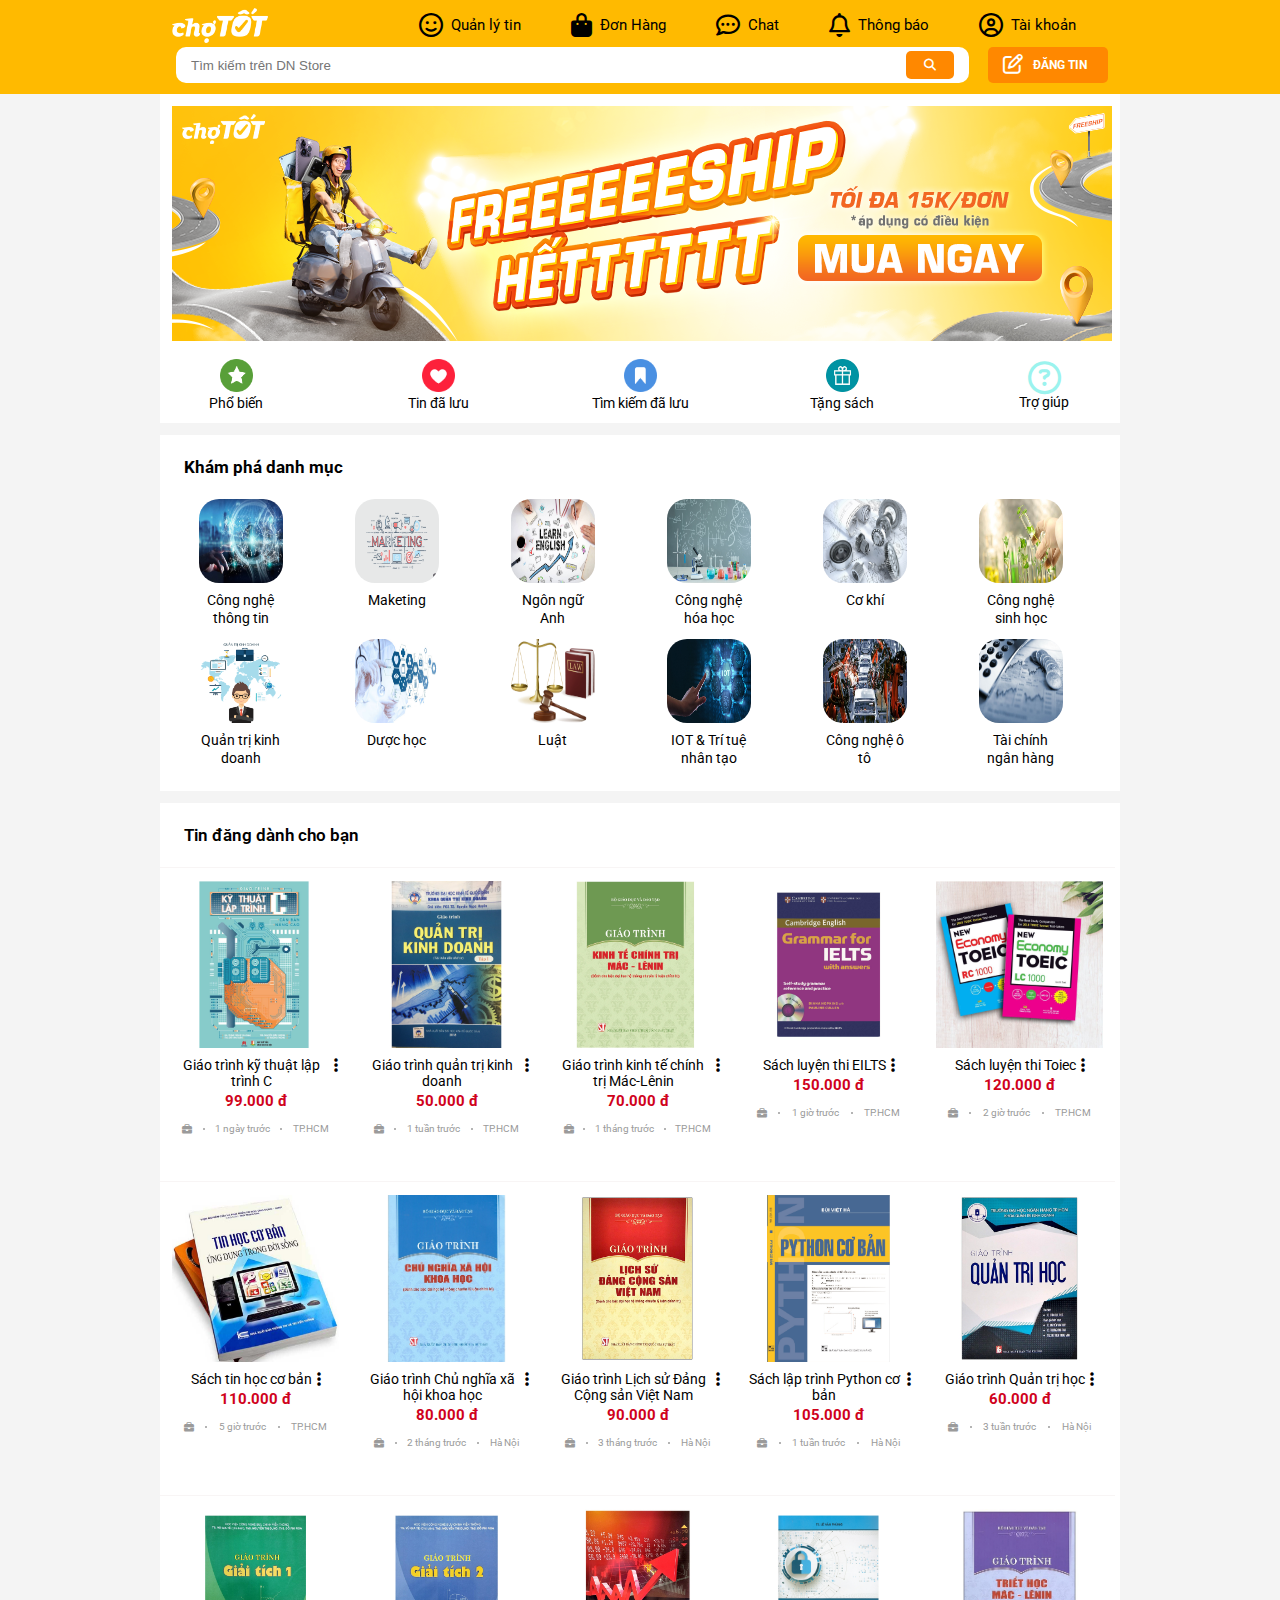
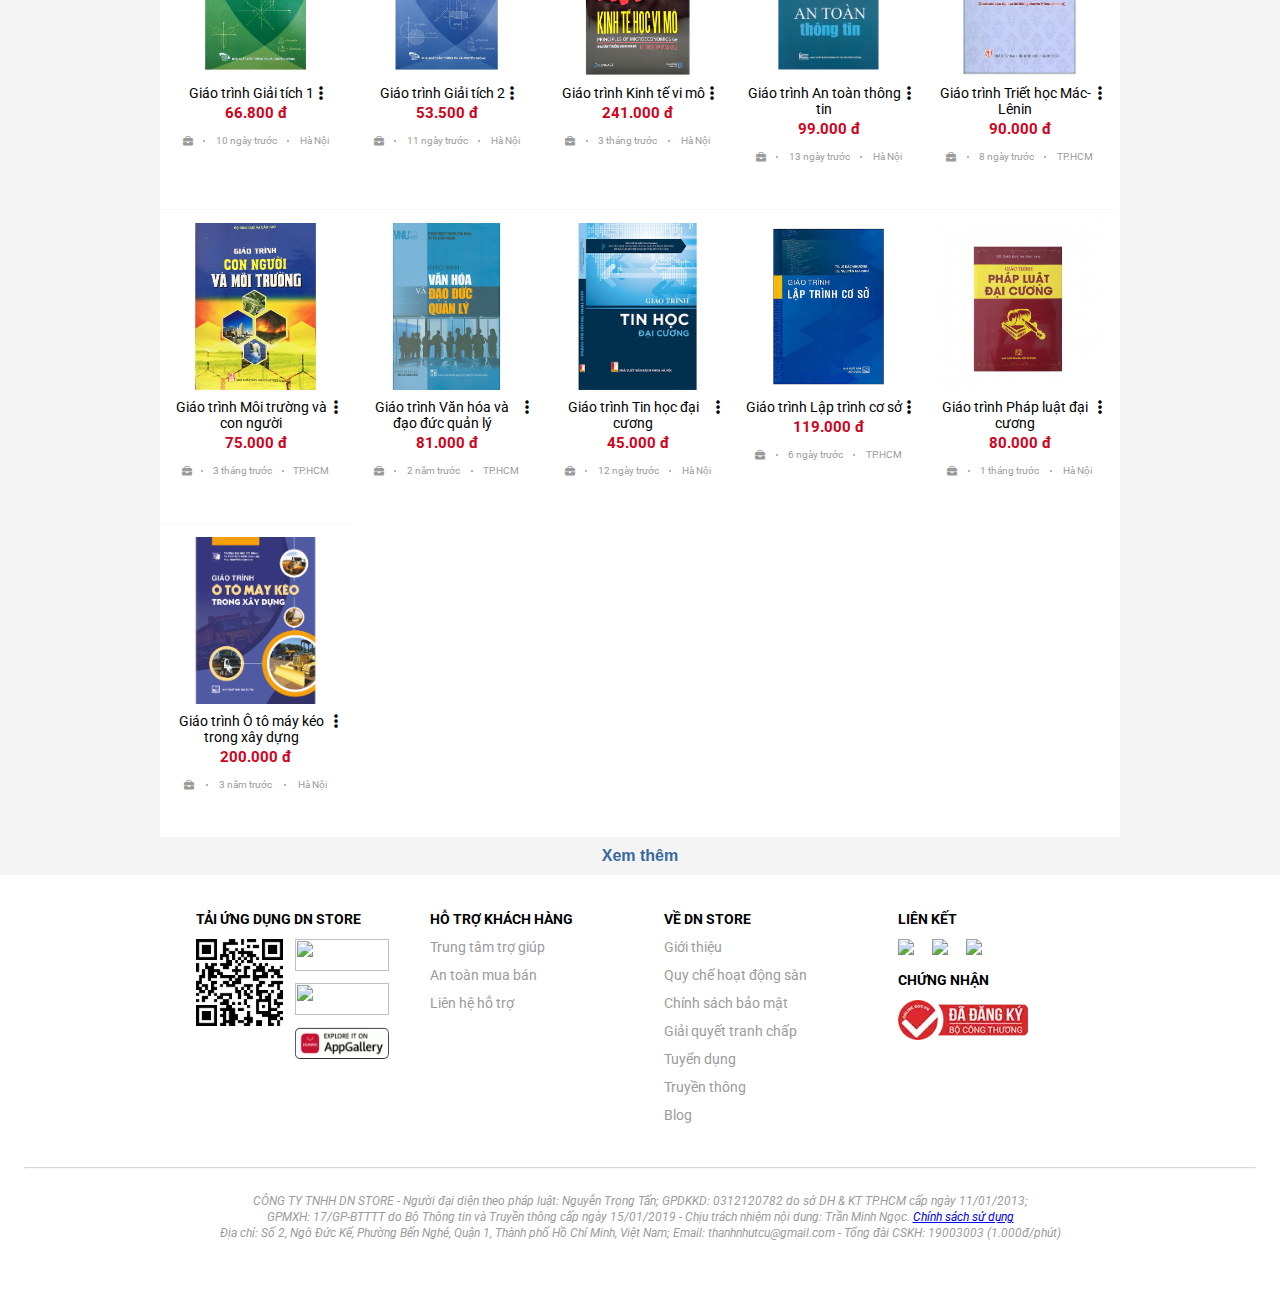
==== commit e2c68464: "add login" ====
--- a/index.html
+++ b/index.html
@@ -85,9 +85,11 @@
                                 </footer>
                             </div>
                         </li>
-                        <li id="openModal" class="header__navbar-item">
-                            <i class="header__navbar-icon fa-regular fa-circle-user"></i>
-                            Tài khoản
+                        <li class="header__navbar-item">
+                            <a href="login.html" class="header__navbar-item-link">
+                                <i class="header__navbar-icon fa-regular fa-circle-user"></i>
+                                Tài khoản
+                            </a>
                         </li>
                     </ul>
                 </nav>
@@ -569,67 +571,7 @@
                 Địa chỉ: Số 2, Ngô Đức Kế, Phường Bến Nghé, Quận 1, Thành phố Hồ Chí Minh, Việt Nam; Email: thanhnhutcu@gmail.com - Tổng đài CSKH: 19003003 (1.000đ/phút) 
             </address>
         </footer>
-        <!-- Modal Layout -->
-        <!-- <div id="dangNhap" class="modal">
-            <div class="modal__overlay">
-
-            </div>
-            <div class="modal-dialog">
-                <div class="modal-content">
-                    <div class="modal__body modal-content">
-                        <form action="">
-                            <div class="modal__inner">
-                                <div class="auth-form">
-                                    <div class="auth-form__header">
-                                        <div>
-                                            <h3 class="auth-form__heading">Đăng ký</h3>
-                                            <p>Tạo tài khoản Chợ Tốt ngay</p>
-                                        </div>
-                                        <img src="./img/logo_register.png">
-                                        
-                                    </div>
-                                    <div class="auth-form__form">
-                                        <input type="text" class="auth-form__input" placeholder="Nhập tên của bạn">
-                                    </div>
-                                    <div class="auth-form__form">
-                                        <input type="password" class="auth-form__input" placeholder="Nhập SĐT của bạn">
-                                    </div>
-                                    <div class="auth-form__form">
-                                        <input type="text" class="auth-form__input" placeholder="Tạo một mật khẩu có ít nhất 5 ký tự">
-                                    </div>
-                                </div>
-                                <button class="btn-primary">Đăng ký</button>
-                                <div class="auth-form__aside">
-                                    <p class="auth-form-policy-text">
-                                        Bằng việc Đăng ký, bạn đã đồng ý với 
-                                        <a href="" class="auth-form-policy-link">Điều khoản sử dụng</a>
-                                        của Chợ tốt
-                                    </p>
-                                </div>
-                                <div class="auth-form__socials">
-                                    <p class="auth-form__socials-text-choice">hoặc sử dụng</p>
-                                    <a href="" class="auth-form__socials-link">
-                                        <i class="fa-brands fa-facebook"></i>
-                                    </a>
-                                    <a href="" class="auth-form__socials-link">
-                                        <i class="fa-brands fa-google"></i>
-                                    </a>
-                                    <a href="" class="auth-form__socials-link">
-                                        <i class="fa-brands fa-apple"></i>
-                                    </a>
-                                    <p class="auth-form__socials-text">
-                                        Bạn đã có tài khoản?
-                                        <a href="" class="auth-form__socials-link">Đăng nhập</a>
-                                    </p>
-                                </div>
-                            </div>
-                        </form>
-                    </div>
-                </div>
-            </div>
-        </div>
-    </div> -->
-
+       
     <script src="./JS/main.js"></script>
 </body>
 </html>--- a/CSS/main.css
+++ b/CSS/main.css
@@ -275,6 +275,7 @@
     justify-content: space-between;
     align-items: center;
     background-color: #f4f4f4;
+    flex-wrap: wrap;
 }
 .main-content{
     width: 960px;
@@ -503,4 +504,113 @@
     text-align: center;
 }
 
-
+/* Login */
+
+.container ul{
+    list-style: none;
+    display: flex;
+    margin: 0 172px;
+    font-size: 1.2rem;
+    width: 936px;
+}
+.container ul li{
+    display: flex;
+    align-items: center;
+}
+.container ul li span{
+    margin: 0 4px;
+    font-size: 6px;
+}
+.container ul li a{
+    color: #1956b8;
+    text-decoration: none;
+}
+.auth-form{
+    width: 340px;
+    padding: 20px;
+    margin: auto;
+    box-shadow: 0 0 8px rgba(0,0,0,.3);
+    margin-bottom: 30px;
+    background-color: var(--white-color);
+}
+.auth-form__header{
+    display: flex;
+    justify-content: space-between;
+    align-items: center;
+}
+.auth-form__header div h3{
+    color: var(--primary-color);
+    font-size: 1.8rem;
+    font-weight: 700;
+}
+.auth-form__header div p{
+    font-size: 1.2rem;
+    color: #8c8c8c;
+    margin-top: 5px;
+}
+.auth-form__header img{
+    width: 87px;
+}
+.auth-form__form input{
+    width: 100%;
+    height: 36px;
+    padding: 8px;
+    border-radius: 4px;
+    border: 1px solid silver;
+    margin: 9px 0;
+    outline: none;
+}
+.auth-form__form input:hover{
+    border-color: gray
+}
+.auth-form form button{
+    width: 100%;
+    margin: 9px 0;
+    color: var(--white-color);
+    background-color: #f80;
+    border: none;
+    padding: 8px 16px;
+    border-radius: 4px;
+}
+.auth-form form button:hover{
+    cursor: pointer;
+    opacity: 0.4;
+}
+.auth-form__forgot{
+    text-align: center;
+}
+.auth-form__forgot a{
+    text-decoration: none;
+    color: #2a70df;
+    font-size: 1.2rem;
+}
+.auth-form-choice{
+    margin-top: 40px;
+    color: #8c8c8c;
+    font-size: 1.2rem;
+    text-align: center;
+}
+.auth-form__socials div{
+    display: flex;
+    align-items: center;
+    justify-content: center;
+    list-style: none;
+    margin-top: 16px;
+    margin-bottom: 40px;
+}
+.auth-form__socials div li:nth-child(2){
+    margin: 0 16px;
+}
+.auth-form__socials-link img{
+    font-size: 40px;
+}
+.auth-form__socials-text{
+    font-size: 1.2rem;
+    text-align: center;
+    margin-bottom: 8px;
+}
+.auth-form__socials-text a{
+    text-decoration: none;
+    color: #1956b8;
+}
+
